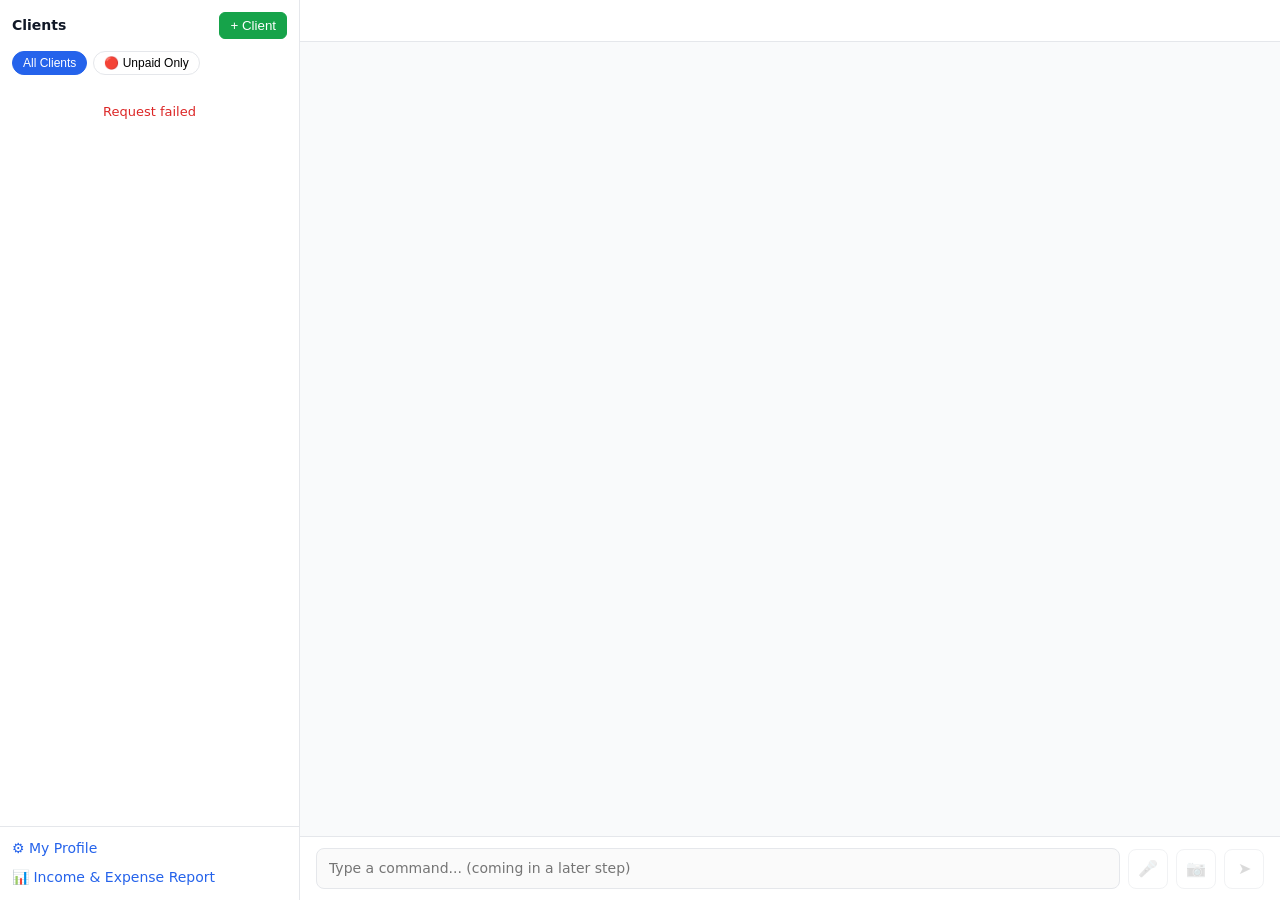
==== static/index.html @ a724934a "Steps 0-6: unified workspace, invoice PDF, receipts and photos" ====
<!DOCTYPE html>
<html lang="en">
<head>
  <meta charset="UTF-8">
  <meta name="viewport" content="width=device-width, initial-scale=1.0">
  <title>Field Service CRM</title>
  <link rel="stylesheet" href="/static/styles.css">
</head>
<body>
  <!-- ZONE 1: NAVIGATION TREE -->
  <aside class="sidebar">
    <div class="side-top">
      <strong>Clients</strong>
      <button class="btn green" data-add="client">+ Client</button>
    </div>
    <div class="filter">
      <button class="chip active" data-filter="all">All Clients</button>
      <button class="chip" data-filter="unpaid">🔴 Unpaid Only</button>
    </div>
    <div id="tree" class="tree"></div>
    <div class="side-bottom">
      <button class="link" data-view="profile">⚙️ My Profile</button>
      <button class="link" data-view="report">📊 Income &amp; Expense Report</button>
    </div>
  </aside>

  <!-- ZONE 2: WORKSPACE -->
  <main class="work">
    <div class="topbar"><span id="crumbs"></span><span id="saveState" class="save"></span></div>
    <div id="workspace" class="workspace"></div>
  </main>

  <!-- ZONE 3: UNIFIED INPUT BAR (always here; wired up in a later step) -->
  <footer class="input-bar">
    <input id="uiText" type="text" placeholder="Type a command... (coming in a later step)" disabled>
    <button class="icon" disabled title="Voice">🎤</button>
    <button class="icon" disabled title="Photo">📷</button>
    <button class="icon" disabled title="Send">➤</button>
  </footer>

  <script src="/static/api.js"></script>
  <script src="/static/app.js"></script>
</body>
</html>
---- static/styles.css ----
:root { --blue:#2563eb; --green:#16a34a; --red:#dc2626; --gray:#6b7280; --line:#e5e7eb; --bg:#f9fafb; }
* { box-sizing: border-box; }
body { margin:0; height:100vh; font:14px/1.4 system-ui,-apple-system,sans-serif; color:#111827; background:var(--bg);
  display:grid; grid-template-columns:300px 1fr; grid-template-rows:1fr 64px; grid-template-areas:"side work" "side input"; }

/* ZONE 1: tree */
.sidebar { grid-area:side; display:flex; flex-direction:column; min-height:0; background:#fff; border-right:1px solid var(--line); }
.side-top { display:flex; justify-content:space-between; align-items:center; padding:12px; }
.filter { display:flex; gap:6px; padding:0 12px 8px; }
.tree { flex:1; overflow:auto; padding:4px 8px; }
.side-bottom { display:flex; flex-direction:column; gap:2px; padding:8px 12px; border-top:1px solid var(--line); }
.node { display:flex; align-items:center; gap:6px; padding:4px 8px; border:2px solid transparent; border-radius:6px; cursor:pointer; }
.node:hover { background:#f3f4f6; }
.node.active { background:#dbeafe; }
.node .label { flex:1; overflow:hidden; text-overflow:ellipsis; white-space:nowrap; }
.node.client { font-weight:600; }
.caret { width:14px; color:var(--gray); font-size:11px; }
.children { margin-left:16px; border-left:1px solid var(--line); padding-left:6px; }
.node.visit { font-size:13px; }
.add { display:block; margin:2px 0 6px 8px; padding:2px 6px; border:0; background:none; color:var(--blue); cursor:pointer; font-size:12px; }
.badge { background:#fee2e2; color:var(--red); border-radius:10px; padding:1px 7px; font-size:11px; font-weight:600; white-space:nowrap; }

/* ZONE 2: workspace */
.work { grid-area:work; display:flex; flex-direction:column; min-height:0; }
.topbar { display:flex; justify-content:space-between; align-items:center; padding:10px 20px; border-bottom:1px solid var(--line); background:#fff; color:var(--gray); min-height:42px; }
.workspace { flex:1; overflow:auto; padding:16px 20px; }
.workspace h2 { margin:0 0 8px; font-size:20px; }
.muted { color:var(--gray); margin-bottom:10px; }
.grid { display:grid; grid-template-columns:repeat(auto-fit,minmax(240px,1fr)); gap:10px 20px; margin:12px 0; }
.field label { display:block; font-size:11px; font-weight:600; text-transform:uppercase; color:var(--gray); margin-bottom:2px; }
.empty { padding:40px; text-align:center; color:var(--gray); }
.empty.small { padding:16px; font-size:13px; }
.error { color:var(--red); }
.actions { margin-top:24px; }
.tabs { display:flex; gap:4px; border-bottom:1px solid var(--line); margin:14px 0; }
.tab { padding:8px 14px; border:0; background:none; cursor:pointer; color:var(--gray); border-bottom:2px solid transparent; }
.tab.active { color:var(--blue); border-bottom-color:var(--blue); font-weight:600; }
table { width:100%; border-collapse:collapse; background:#fff; margin-bottom:10px; }
th, td { text-align:left; padding:8px; border-bottom:1px solid var(--line); vertical-align:top; }
th { font-size:11px; text-transform:uppercase; color:var(--gray); }
td.act { white-space:nowrap; }

/* inline editing */
.ed { cursor:text; border-radius:4px; padding:1px 3px; white-space:pre-wrap; }
.ed:hover { background:#eff6ff; outline:1px dashed #93c5fd; }
.ph { color:#9ca3af; font-style:italic; }
.ed { position:relative; }
.field.wide { grid-column:1 / -1; }
.addr-box { position:absolute; top:100%; left:0; z-index:20; min-width:360px; background:#fff; border:1px solid var(--line); border-radius:6px; box-shadow:0 6px 18px rgba(0,0,0,.12); }
.addr-box:empty { display:none; }
.addr-item { padding:8px 10px; cursor:pointer; white-space:normal; }
.addr-item:hover { background:#eff6ff; }
.ed-input { font:inherit; padding:3px 6px; border:1px solid var(--blue); border-radius:4px; min-width:160px; max-width:100%; }
textarea.ed-input { width:100%; }

/* save indicator */
.save.saving { color:#b45309; }
.save.saved { color:var(--green); }
.save.error { color:var(--red); }

/* buttons */
.btn { padding:5px 10px; border:1px solid var(--line); border-radius:6px; background:#fff; cursor:pointer; }
.btn.green { background:var(--green); border-color:var(--green); color:#fff; }
.chip { padding:4px 10px; border:1px solid var(--line); border-radius:14px; background:#fff; cursor:pointer; font-size:12px; }
.chip.active { background:var(--blue); border-color:var(--blue); color:#fff; }
.link { border:0; background:none; color:var(--blue); cursor:pointer; text-align:left; padding:4px 0; font:inherit; }
.del-btn { padding:5px 10px; border:1px solid var(--line); border-radius:6px; background:#fff; color:var(--gray); cursor:pointer; }
.del-btn:hover { color:var(--red); border-color:var(--red); }
.del-btn.armed { background:var(--red); border-color:var(--red); color:#fff; font-weight:600; }

/* ZONE 3: unified input bar */
.input-bar { grid-area:input; display:flex; gap:8px; align-items:center; padding:10px 16px; background:#fff; border-top:1px solid var(--line); }
.input-bar input { flex:1; padding:10px 12px; border:1px solid var(--line); border-radius:8px; font:inherit; }
.icon { width:40px; height:40px; border:1px solid var(--line); border-radius:8px; background:#fff; font-size:16px; }
.icon:disabled { opacity:.5; }

/* visit status + date highlighting (blue is reserved for dates; red/amber stay for unpaid debt) */
.st-canceled td, .node.st-canceled { color:#9ca3af; text-decoration:line-through; }
.node.vbold, tr.vbold td { font-weight:700; }
.node.vsoon { border-color:#38bdf8; }
tr.vsoon { outline:2px solid #38bdf8; outline-offset:-2px; }

/* one-tap status switch */
.seg { display:inline-flex; border:1px solid var(--line); border-radius:6px; overflow:hidden; font-size:12px; background:#fff; }
.seg-btn { padding:4px 8px; border:0; border-right:1px solid var(--line); background:#fff; color:var(--gray); cursor:pointer; font:inherit; text-decoration:none; }
.seg-btn:last-child { border-right:0; }
.seg-btn:hover { background:#f3f4f6; }
.seg-btn.active { background:#1f2937; color:#fff; font-weight:600; }
.seg-btn.active[data-status="Canceled"] { background:#9ca3af; }
.status-row { margin:6px 0 10px; }
.seg-btn.active.inv-unpaid { background:var(--red); }
.seg-btn.active.inv-paid { background:var(--green); }
.workspace h3 { margin:22px 0 8px; font-size:15px; }

@media (max-width:800px) {
  body { grid-template-columns:1fr; grid-template-rows:38vh 1fr 60px; grid-template-areas:"side" "work" "input"; }
}

a.btn { display:inline-block; text-decoration:none; color:inherit; font-size:13px; }
.creator { margin:10px 0; }
.creator select, #addVisitProject { padding:5px 8px; border:1px solid var(--line); border-radius:6px; font:inherit; }

details.card { border:1px solid var(--line); border-radius:8px; background:#fff; margin:10px 0; padding:8px 14px; }
details.card summary { cursor:pointer; color:var(--gray); padding:2px 0; }
details.card[open] summary { margin-bottom:6px; }
.est-block { margin-bottom:18px; }
.est-block h3 { margin-top:6px; }

/* photos + receipts */
.photos { display:flex; flex-wrap:wrap; gap:8px; align-items:center; }
.thumb { position:relative; display:inline-block; }
.thumb img { width:48px; height:48px; object-fit:cover; border-radius:6px; border:1px solid var(--line); cursor:zoom-in; display:block; }
.photo-del { position:absolute; top:-6px; right:-6px; min-width:18px; height:18px; padding:0 4px; border:0; border-radius:9px; background:#6b7280; color:#fff; font-size:10px; line-height:18px; cursor:pointer; white-space:nowrap; z-index:2; }
.photo-del.armed { background:var(--red); font-weight:600; }
.lightbox { position:fixed; inset:0; z-index:100; display:flex; align-items:center; justify-content:center; background:rgba(0,0,0,.85); cursor:zoom-out; }
.lightbox img { max-width:95vw; max-height:95vh; border-radius:6px; }
.bill-toggle { padding:4px 10px; border:1px solid var(--line); border-radius:14px; background:#fff; color:var(--gray); font-size:12px; cursor:pointer; white-space:nowrap; }
.bill-toggle.on { background:var(--green); border-color:var(--green); color:#fff; font-weight:600; }
.inv-lock { color:var(--gray); font-size:12px; white-space:nowrap; }
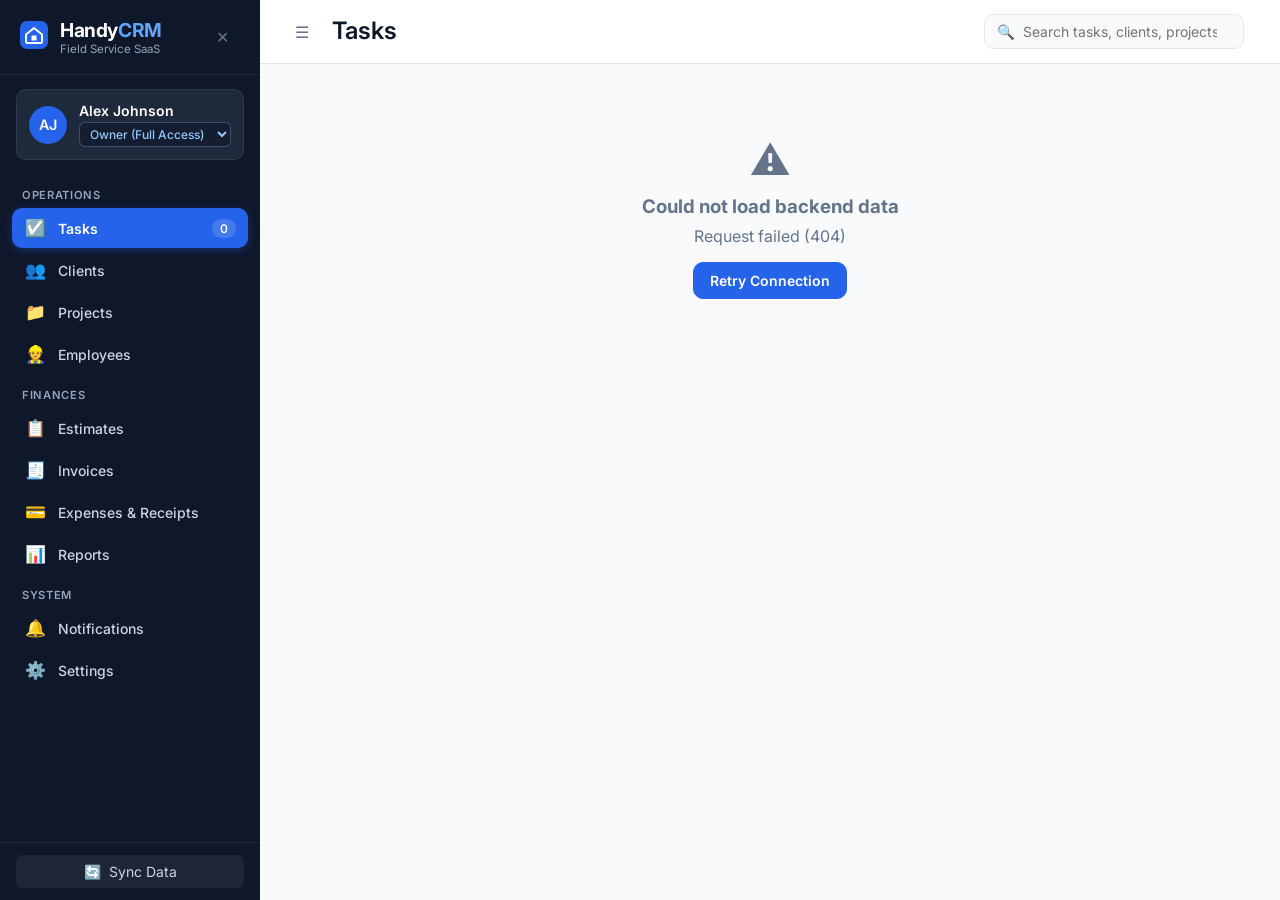
==== commit 3b000967: "Update CRM interface" ====
--- a/static/index.html
+++ b/static/index.html
@@ -2,43 +2,213 @@
 <html lang="en">
 <head>
   <meta charset="UTF-8">
-  <meta name="viewport" content="width=device-width, initial-scale=1.0">
-  <title>Field Service CRM</title>
+  <meta name="viewport" content="width=device-width, initial-scale=1.0, maximum-scale=1.0, user-scalable=no">
+  <title>HandyCRM — Field Service Management</title>
+  <!-- Inter Font (Matches Design System) -->
+  <link rel="preconnect" href="https://fonts.googleapis.com">
+  <link rel="preconnect" href="https://fonts.gstatic.com" crossorigin>
+  <link href="https://fonts.googleapis.com/css2?family=Inter:wght@400;500;600;700&display=swap" rel="stylesheet">
   <link rel="stylesheet" href="/static/styles.css">
 </head>
 <body>
-  <!-- ZONE 1: NAVIGATION TREE -->
-  <aside class="sidebar">
-    <div class="side-top">
-      <strong>Clients</strong>
-      <button class="btn green" data-add="client">+ Client</button>
+  <div class="app-shell">
+    <!-- MOBILE BACKDROP OVERLAY -->
+    <div id="drawerBackdrop" class="drawer-backdrop" hidden></div>
+
+    <!-- SIDEBAR NAVIGATION (Desktop Fixed / Mobile Slide-Out Drawer) -->
+    <aside id="sidebar" class="sidebar" aria-label="Main Navigation">
+      <!-- Brand Header -->
+      <div class="sidebar-brand">
+        <div class="brand-logo" aria-hidden="true">
+          <svg width="28" height="28" viewBox="0 0 28 28" fill="none" xmlns="http://www.w3.org/2000/svg">
+            <rect width="28" height="28" rx="7" fill="#2563EB"/>
+            <path d="M6 13.5L14 7L22 13.5V21C22 21.5523 21.5523 22 21 22H7C6.44772 22 6 21.5523 6 21V13.5Z" stroke="white" stroke-width="2" stroke-linejoin="round"/>
+            <rect x="11.5" y="14.5" width="5" height="5" rx="0.5" fill="white"/>
+          </svg>
+        </div>
+        <div class="brand-text">
+          <span class="brand-title">Handy<span class="brand-accent">CRM</span></span>
+          <span class="brand-subtitle">Field Service SaaS</span>
+        </div>
+        <button id="closeDrawerBtn" class="icon-btn mobile-only" aria-label="Close Menu">✕</button>
+      </div>
+
+      <!-- Active User & Role Switcher Card -->
+      <div class="user-card">
+        <div class="user-avatar" id="userAvatar">AJ</div>
+        <div class="user-info">
+          <div class="user-name" id="activeUserName">Alex Johnson</div>
+          <div class="role-selector-wrap">
+            <label for="roleSwitcher" class="sr-only">Active Role</label>
+            <select id="roleSwitcher" class="role-select" title="Switch active role to verify permissions">
+              <option value="Owner">Owner (Full Access)</option>
+              <option value="Manager">Manager (Operations)</option>
+              <option value="Employee">Employee (Field Tech)</option>
+            </select>
+          </div>
+        </div>
+      </div>
+
+      <!-- Employee Switcher (Visible when Employee role is active so you can test as specific techs) -->
+      <div id="employeePersonaBar" class="persona-bar" hidden>
+        <label for="activeEmployeeSelect">Viewing as Tech:</label>
+        <select id="activeEmployeeSelect" class="persona-select"></select>
+      </div>
+
+      <!-- Primary Navigation Menu -->
+      <nav class="sidebar-nav">
+        <div class="nav-section-label">Operations</div>
+        <button class="nav-item active" data-nav="tasks">
+          <span class="nav-icon">☑️</span>
+          <span class="nav-label">Tasks</span>
+          <span id="navTasksCount" class="nav-pill">0</span>
+        </button>
+        <button class="nav-item" data-nav="clients">
+          <span class="nav-icon">👥</span>
+          <span class="nav-label">Clients</span>
+        </button>
+        <button class="nav-item" data-nav="projects">
+          <span class="nav-icon">📁</span>
+          <span class="nav-label">Projects</span>
+        </button>
+        <button class="nav-item" data-nav="employees" data-role-hide="Employee">
+          <span class="nav-icon">👷</span>
+          <span class="nav-label">Employees</span>
+        </button>
+
+        <div class="nav-section-label" data-role-hide="Employee">Finances</div>
+        <button class="nav-item" data-nav="estimates" data-role-hide="Employee">
+          <span class="nav-icon">📋</span>
+          <span class="nav-label">Estimates</span>
+        </button>
+        <button class="nav-item" data-nav="invoices" data-role-hide="Employee">
+          <span class="nav-icon">🧾</span>
+          <span class="nav-label">Invoices</span>
+          <span id="navUnpaidBadge" class="nav-pill pill-danger" hidden>0</span>
+        </button>
+        <button class="nav-item" data-nav="expenses">
+          <span class="nav-icon">💳</span>
+          <span class="nav-label">Expenses &amp; Receipts</span>
+        </button>
+        <button class="nav-item" data-nav="reports" data-role-hide="Employee">
+          <span class="nav-icon">📊</span>
+          <span class="nav-label">Reports</span>
+        </button>
+
+        <div class="nav-section-label">System</div>
+        <button class="nav-item" data-nav="notifications">
+          <span class="nav-icon">🔔</span>
+          <span class="nav-label">Notifications</span>
+          <span id="navNotifBadge" class="nav-pill pill-danger" hidden>0</span>
+        </button>
+        <button class="nav-item" data-nav="settings">
+          <span class="nav-icon">⚙️</span>
+          <span class="nav-label">Settings</span>
+        </button>
+      </nav>
+
+      <!-- Sidebar Footer -->
+      <div class="sidebar-footer">
+        <button id="refreshDataBtn" class="sidebar-footer-btn" title="Sync latest data from backend">
+          <span>🔄</span> Sync Data
+        </button>
+      </div>
+    </aside>
+
+    <!-- MAIN CONTENT COLUMN -->
+    <div class="main-column">
+      <!-- Top Header Bar (Desktop & Mobile) -->
+      <header class="topbar">
+        <div class="topbar-left">
+          <button id="openDrawerBtn" class="icon-btn mobile-only" aria-label="Open Navigation Menu">
+            ☰
+          </button>
+          <button id="topbarBackBtn" class="back-btn" hidden>
+            ← Back
+          </button>
+          <div class="topbar-titles">
+            <h1 id="pageTitle" class="page-title">Tasks</h1>
+            <nav id="breadcrumbs" class="breadcrumbs" aria-label="Breadcrumb"></nav>
+          </div>
+        </div>
+
+        <div class="topbar-right">
+          <!-- Global Search Input -->
+          <div id="globalSearchWrap" class="search-box">
+            <span class="search-icon" aria-hidden="true">🔍</span>
+            <input
+              id="globalSearchInput"
+              type="search"
+              placeholder="Search tasks, clients, projects..."
+              autocomplete="off"
+            >
+          </div>
+
+          <!-- Save / Sync Status Indicator (used by api.js setSave) -->
+          <span id="saveState" class="save" role="status" aria-live="polite"></span>
+
+          <!-- Context Primary Action Button -->
+          <div id="topbarActions" class="topbar-actions"></div>
+        </div>
+      </header>
+
+      <!-- Role / Approval Info Banner (Dynamic) -->
+      <div id="roleNoticeBanner" class="role-banner" hidden></div>
+
+      <!-- Dynamic View Container -->
+      <main id="workspace" class="workspace" tabindex="-1">
+        <div class="loading-state">
+          <div class="spinner"></div>
+          <p>Loading HandyCRM workspace...</p>
+        </div>
+      </main>
+
+      <!-- Mobile Floating Action Button (FAB) -->
+      <button id="mobileFab" class="mobile-fab mobile-only" aria-label="Create New">+</button>
+
+      <!-- Mobile Bottom Navigation Bar -->
+      <nav class="mobile-bottom-nav mobile-only" aria-label="Mobile Quick Navigation">
+        <button class="mob-nav-item active" data-nav="tasks">
+          <span class="mob-icon">☑️</span>
+          <span class="mob-label">Tasks</span>
+        </button>
+        <button class="mob-nav-item" data-nav="clients">
+          <span class="mob-icon">👥</span>
+          <span class="mob-label">Clients</span>
+        </button>
+        <button class="mob-nav-item" data-nav="projects">
+          <span class="mob-icon">📁</span>
+          <span class="mob-label">Projects</span>
+        </button>
+        <button class="mob-nav-item" data-nav="expenses">
+          <span class="mob-icon">💳</span>
+          <span class="mob-label">Expenses</span>
+        </button>
+        <button id="mobMoreBtn" class="mob-nav-item">
+          <span class="mob-icon">⋯</span>
+          <span class="mob-label">More</span>
+        </button>
+      </nav>
     </div>
-    <div class="filter">
-      <button class="chip active" data-filter="all">All Clients</button>
-      <button class="chip" data-filter="unpaid">🔴 Unpaid Only</button>
+  </div>
+
+  <!-- REUSABLE MODAL DIALOG -->
+  <div id="modalOverlay" class="modal-overlay" hidden>
+    <div class="modal-card" role="dialog" aria-modal="true" aria-labelledby="modalTitle">
+      <div class="modal-header">
+        <h2 id="modalTitle" class="modal-title">Modal Title</h2>
+        <button id="modalCloseBtn" class="icon-btn" aria-label="Close Dialog">✕</button>
+      </div>
+      <div id="modalBody" class="modal-body"></div>
+      <div id="modalFooter" class="modal-footer"></div>
     </div>
-    <div id="tree" class="tree"></div>
-    <div class="side-bottom">
-      <button class="link" data-view="profile">⚙️ My Profile</button>
-      <button class="link" data-view="report">📊 Income &amp; Expense Report</button>
-    </div>
-  </aside>
-
-  <!-- ZONE 2: WORKSPACE -->
-  <main class="work">
-    <div class="topbar"><span id="crumbs"></span><span id="saveState" class="save"></span></div>
-    <div id="workspace" class="workspace"></div>
-  </main>
-
-  <!-- ZONE 3: UNIFIED INPUT BAR (always here; wired up in a later step) -->
-  <footer class="input-bar">
-    <input id="uiText" type="text" placeholder="Type a command... (coming in a later step)" disabled>
-    <button class="icon" disabled title="Voice">🎤</button>
-    <button class="icon" disabled title="Photo">📷</button>
-    <button class="icon" disabled title="Send">➤</button>
-  </footer>
-
+  </div>
+
+  <!-- HIDDEN PHOTO FILE INPUT (Used for Before / During / After & Receipt uploads) -->
+  <input id="photoFileInput" type="file" accept="image/*" multiple hidden>
+
+  <!-- SCRIPTS -->
   <script src="/static/api.js"></script>
   <script src="/static/app.js"></script>
 </body>
-</html>
+</html>
--- a/static/styles.css
+++ b/static/styles.css
@@ -1,119 +1,1740 @@
-:root { --blue:#2563eb; --green:#16a34a; --red:#dc2626; --gray:#6b7280; --line:#e5e7eb; --bg:#f9fafb; }
-* { box-sizing: border-box; }
-body { margin:0; height:100vh; font:14px/1.4 system-ui,-apple-system,sans-serif; color:#111827; background:var(--bg);
-  display:grid; grid-template-columns:300px 1fr; grid-template-rows:1fr 64px; grid-template-areas:"side work" "side input"; }
-
-/* ZONE 1: tree */
-.sidebar { grid-area:side; display:flex; flex-direction:column; min-height:0; background:#fff; border-right:1px solid var(--line); }
-.side-top { display:flex; justify-content:space-between; align-items:center; padding:12px; }
-.filter { display:flex; gap:6px; padding:0 12px 8px; }
-.tree { flex:1; overflow:auto; padding:4px 8px; }
-.side-bottom { display:flex; flex-direction:column; gap:2px; padding:8px 12px; border-top:1px solid var(--line); }
-.node { display:flex; align-items:center; gap:6px; padding:4px 8px; border:2px solid transparent; border-radius:6px; cursor:pointer; }
-.node:hover { background:#f3f4f6; }
-.node.active { background:#dbeafe; }
-.node .label { flex:1; overflow:hidden; text-overflow:ellipsis; white-space:nowrap; }
-.node.client { font-weight:600; }
-.caret { width:14px; color:var(--gray); font-size:11px; }
-.children { margin-left:16px; border-left:1px solid var(--line); padding-left:6px; }
-.node.visit { font-size:13px; }
-.add { display:block; margin:2px 0 6px 8px; padding:2px 6px; border:0; background:none; color:var(--blue); cursor:pointer; font-size:12px; }
-.badge { background:#fee2e2; color:var(--red); border-radius:10px; padding:1px 7px; font-size:11px; font-weight:600; white-space:nowrap; }
-
-/* ZONE 2: workspace */
-.work { grid-area:work; display:flex; flex-direction:column; min-height:0; }
-.topbar { display:flex; justify-content:space-between; align-items:center; padding:10px 20px; border-bottom:1px solid var(--line); background:#fff; color:var(--gray); min-height:42px; }
-.workspace { flex:1; overflow:auto; padding:16px 20px; }
-.workspace h2 { margin:0 0 8px; font-size:20px; }
-.muted { color:var(--gray); margin-bottom:10px; }
-.grid { display:grid; grid-template-columns:repeat(auto-fit,minmax(240px,1fr)); gap:10px 20px; margin:12px 0; }
-.field label { display:block; font-size:11px; font-weight:600; text-transform:uppercase; color:var(--gray); margin-bottom:2px; }
-.empty { padding:40px; text-align:center; color:var(--gray); }
-.empty.small { padding:16px; font-size:13px; }
-.error { color:var(--red); }
-.actions { margin-top:24px; }
-.tabs { display:flex; gap:4px; border-bottom:1px solid var(--line); margin:14px 0; }
-.tab { padding:8px 14px; border:0; background:none; cursor:pointer; color:var(--gray); border-bottom:2px solid transparent; }
-.tab.active { color:var(--blue); border-bottom-color:var(--blue); font-weight:600; }
-table { width:100%; border-collapse:collapse; background:#fff; margin-bottom:10px; }
-th, td { text-align:left; padding:8px; border-bottom:1px solid var(--line); vertical-align:top; }
-th { font-size:11px; text-transform:uppercase; color:var(--gray); }
-td.act { white-space:nowrap; }
-
-/* inline editing */
-.ed { cursor:text; border-radius:4px; padding:1px 3px; white-space:pre-wrap; }
-.ed:hover { background:#eff6ff; outline:1px dashed #93c5fd; }
-.ph { color:#9ca3af; font-style:italic; }
-.ed { position:relative; }
-.field.wide { grid-column:1 / -1; }
-.addr-box { position:absolute; top:100%; left:0; z-index:20; min-width:360px; background:#fff; border:1px solid var(--line); border-radius:6px; box-shadow:0 6px 18px rgba(0,0,0,.12); }
-.addr-box:empty { display:none; }
-.addr-item { padding:8px 10px; cursor:pointer; white-space:normal; }
-.addr-item:hover { background:#eff6ff; }
-.ed-input { font:inherit; padding:3px 6px; border:1px solid var(--blue); border-radius:4px; min-width:160px; max-width:100%; }
-textarea.ed-input { width:100%; }
-
-/* save indicator */
-.save.saving { color:#b45309; }
-.save.saved { color:var(--green); }
-.save.error { color:var(--red); }
-
-/* buttons */
-.btn { padding:5px 10px; border:1px solid var(--line); border-radius:6px; background:#fff; cursor:pointer; }
-.btn.green { background:var(--green); border-color:var(--green); color:#fff; }
-.chip { padding:4px 10px; border:1px solid var(--line); border-radius:14px; background:#fff; cursor:pointer; font-size:12px; }
-.chip.active { background:var(--blue); border-color:var(--blue); color:#fff; }
-.link { border:0; background:none; color:var(--blue); cursor:pointer; text-align:left; padding:4px 0; font:inherit; }
-.del-btn { padding:5px 10px; border:1px solid var(--line); border-radius:6px; background:#fff; color:var(--gray); cursor:pointer; }
-.del-btn:hover { color:var(--red); border-color:var(--red); }
-.del-btn.armed { background:var(--red); border-color:var(--red); color:#fff; font-weight:600; }
-
-/* ZONE 3: unified input bar */
-.input-bar { grid-area:input; display:flex; gap:8px; align-items:center; padding:10px 16px; background:#fff; border-top:1px solid var(--line); }
-.input-bar input { flex:1; padding:10px 12px; border:1px solid var(--line); border-radius:8px; font:inherit; }
-.icon { width:40px; height:40px; border:1px solid var(--line); border-radius:8px; background:#fff; font-size:16px; }
-.icon:disabled { opacity:.5; }
-
-/* visit status + date highlighting (blue is reserved for dates; red/amber stay for unpaid debt) */
-.st-canceled td, .node.st-canceled { color:#9ca3af; text-decoration:line-through; }
-.node.vbold, tr.vbold td { font-weight:700; }
-.node.vsoon { border-color:#38bdf8; }
-tr.vsoon { outline:2px solid #38bdf8; outline-offset:-2px; }
-
-/* one-tap status switch */
-.seg { display:inline-flex; border:1px solid var(--line); border-radius:6px; overflow:hidden; font-size:12px; background:#fff; }
-.seg-btn { padding:4px 8px; border:0; border-right:1px solid var(--line); background:#fff; color:var(--gray); cursor:pointer; font:inherit; text-decoration:none; }
-.seg-btn:last-child { border-right:0; }
-.seg-btn:hover { background:#f3f4f6; }
-.seg-btn.active { background:#1f2937; color:#fff; font-weight:600; }
-.seg-btn.active[data-status="Canceled"] { background:#9ca3af; }
-.status-row { margin:6px 0 10px; }
-.seg-btn.active.inv-unpaid { background:var(--red); }
-.seg-btn.active.inv-paid { background:var(--green); }
-.workspace h3 { margin:22px 0 8px; font-size:15px; }
-
-@media (max-width:800px) {
-  body { grid-template-columns:1fr; grid-template-rows:38vh 1fr 60px; grid-template-areas:"side" "work" "input"; }
-}
-
-a.btn { display:inline-block; text-decoration:none; color:inherit; font-size:13px; }
-.creator { margin:10px 0; }
-.creator select, #addVisitProject { padding:5px 8px; border:1px solid var(--line); border-radius:6px; font:inherit; }
-
-details.card { border:1px solid var(--line); border-radius:8px; background:#fff; margin:10px 0; padding:8px 14px; }
-details.card summary { cursor:pointer; color:var(--gray); padding:2px 0; }
-details.card[open] summary { margin-bottom:6px; }
-.est-block { margin-bottom:18px; }
-.est-block h3 { margin-top:6px; }
-
-/* photos + receipts */
-.photos { display:flex; flex-wrap:wrap; gap:8px; align-items:center; }
-.thumb { position:relative; display:inline-block; }
-.thumb img { width:48px; height:48px; object-fit:cover; border-radius:6px; border:1px solid var(--line); cursor:zoom-in; display:block; }
-.photo-del { position:absolute; top:-6px; right:-6px; min-width:18px; height:18px; padding:0 4px; border:0; border-radius:9px; background:#6b7280; color:#fff; font-size:10px; line-height:18px; cursor:pointer; white-space:nowrap; z-index:2; }
-.photo-del.armed { background:var(--red); font-weight:600; }
-.lightbox { position:fixed; inset:0; z-index:100; display:flex; align-items:center; justify-content:center; background:rgba(0,0,0,.85); cursor:zoom-out; }
-.lightbox img { max-width:95vw; max-height:95vh; border-radius:6px; }
-.bill-toggle { padding:4px 10px; border:1px solid var(--line); border-radius:14px; background:#fff; color:var(--gray); font-size:12px; cursor:pointer; white-space:nowrap; }
-.bill-toggle.on { background:var(--green); border-color:var(--green); color:#fff; font-weight:600; }
-.inv-lock { color:var(--gray); font-size:12px; white-space:nowrap; }
+/* ==========================================================================
+   HandyCRM — Complete SaaS Design System & Responsive Stylesheet
+   ========================================================================== */
+
+:root {
+  /* Brand & Semantic Color Palette */
+  --primary: #2563EB;
+  --primary-hover: #1D4ED8;
+  --primary-light: #EFF6FF;
+  --primary-border: #BFDBFE;
+
+  --success: #22C55E;
+  --success-bg: #DCFCE7;
+  --success-text: #15803D;
+
+  --warning: #F59E0B;
+  --warning-bg: #FEF3C7;
+  --warning-text: #B45309;
+
+  --error: #EF4444;
+  --error-bg: #FEE2E2;
+  --error-text: #B91C1C;
+
+  --dark: #0F172A;
+  --dark-elevated: #1E293B;
+  --secondary: #64748B;
+  --muted: #94A3B8;
+
+  --surface: #F8FAFC;
+  --card-bg: #FFFFFF;
+  --border: #E2E8F0;
+  --border-strong: #CBD5E1;
+
+  /* Typography */
+  --font-sans: 'Inter', -apple-system, BlinkMacSystemFont, "Segoe UI", Roboto, sans-serif;
+  --h1-size: 1.5rem;        /* 24px */
+  --h2-size: 1.25rem;       /* 20px */
+  --body-size: 1rem;        /* 16px */
+  --caption-size: 0.875rem; /* 14px */
+  --xs-size: 0.75rem;       /* 12px */
+
+  /* Layout & Elevation */
+  --sidebar-width: 260px;
+  --topbar-height: 64px;
+  --mob-topbar-height: 56px;
+  --mob-nav-height: 64px;
+  --radius-sm: 6px;
+  --radius-md: 10px;
+  --radius-lg: 14px;
+  --radius-pill: 9999px;
+  --shadow-sm: 0 1px 2px rgba(15, 23, 42, 0.05);
+  --shadow-md: 0 4px 12px rgba(15, 23, 42, 0.08);
+  --shadow-lg: 0 12px 28px rgba(15, 23, 42, 0.15);
+}
+
+/* ---------- Reset & Base ---------- */
+*, *::before, *::after {
+  box-sizing: border-box;
+  margin: 0;
+  padding: 0;
+}
+
+html, body {
+  height: 100%;
+  width: 100%;
+  font-family: var(--font-sans);
+  font-size: 16px;
+  color: var(--dark);
+  background-color: var(--surface);
+  -webkit-font-smoothing: antialiased;
+  overflow-x: hidden;
+}
+
+button, input, select, textarea {
+  font-family: inherit;
+  font-size: inherit;
+  color: inherit;
+}
+
+button {
+  cursor: pointer;
+  border: none;
+  background: none;
+}
+
+a {
+  color: var(--primary);
+  text-decoration: none;
+}
+
+.sr-only {
+  position: absolute;
+  width: 1px;
+  height: 1px;
+  overflow: hidden;
+  clip: rect(0, 0, 0, 0);
+}
+
+[hidden] {
+  display: none !important;
+}
+
+/* Hide mobile-exclusive elements by default on desktop */
+.mobile-only,
+.mobile-card-list,
+.mobile-fab,
+.mobile-bottom-nav,
+.drawer-backdrop {
+  display: none;
+}
+
+/* ---------- App Shell Layout ---------- */
+.app-shell {
+  display: flex;
+  min-height: 100vh;
+  width: 100%;
+}
+
+/* ---------- Sidebar (Desktop Fixed / Mobile Drawer) ---------- */
+.sidebar {
+  width: var(--sidebar-width);
+  background: var(--dark);
+  color: #FFFFFF;
+  display: flex;
+  flex-direction: column;
+  flex-shrink: 0;
+  position: fixed;
+  top: 0;
+  bottom: 0;
+  left: 0;
+  z-index: 100;
+  transition: transform 0.25s cubic-bezier(0.4, 0, 0.2, 1);
+}
+
+.sidebar-brand {
+  display: flex;
+  align-items: center;
+  gap: 12px;
+  padding: 18px 20px;
+  border-bottom: 1px solid rgba(255, 255, 255, 0.08);
+}
+
+.brand-text {
+  display: flex;
+  flex-direction: column;
+  flex: 1;
+  min-width: 0;
+}
+
+.brand-title {
+  font-size: 1.2rem;
+  font-weight: 700;
+  letter-spacing: -0.02em;
+  color: #FFFFFF;
+}
+
+.brand-accent {
+  color: #60A5FA;
+}
+
+.brand-subtitle {
+  font-size: 0.72rem;
+  color: var(--muted);
+}
+
+/* User & Role Card */
+.user-card {
+  display: flex;
+  align-items: center;
+  gap: 12px;
+  margin: 14px 16px 8px;
+  padding: 12px;
+  background: var(--dark-elevated);
+  border-radius: var(--radius-md);
+  border: 1px solid rgba(255, 255, 255, 0.08);
+}
+
+.user-avatar {
+  width: 38px;
+  height: 38px;
+  border-radius: 50%;
+  background: var(--primary);
+  color: #FFFFFF;
+  font-weight: 600;
+  font-size: 0.9rem;
+  display: flex;
+  align-items: center;
+  justify-content: center;
+  flex-shrink: 0;
+}
+
+.user-info {
+  flex: 1;
+  min-width: 0;
+}
+
+.user-name {
+  font-size: var(--caption-size);
+  font-weight: 600;
+  color: #FFFFFF;
+  white-space: nowrap;
+  overflow: hidden;
+  text-overflow: ellipsis;
+}
+
+.role-select {
+  margin-top: 3px;
+  width: 100%;
+  background: rgba(15, 23, 42, 0.6);
+  color: #93C5FD;
+  border: 1px solid rgba(147, 197, 253, 0.3);
+  border-radius: var(--radius-sm);
+  padding: 3px 6px;
+  font-size: var(--xs-size);
+  font-weight: 500;
+  cursor: pointer;
+}
+
+.persona-bar {
+  margin: 0 16px 8px;
+  padding: 8px 12px;
+  background: rgba(37, 99, 235, 0.18);
+  border: 1px solid rgba(96, 165, 250, 0.35);
+  border-radius: var(--radius-sm);
+  font-size: var(--xs-size);
+  color: #BFDBFE;
+  display: flex;
+  flex-direction: column;
+  gap: 4px;
+}
+
+.persona-select {
+  background: var(--dark);
+  color: #FFFFFF;
+  border: 1px solid rgba(255, 255, 255, 0.2);
+  border-radius: 4px;
+  padding: 4px 6px;
+  font-size: var(--xs-size);
+}
+
+/* Sidebar Nav Links */
+.sidebar-nav {
+  flex: 1;
+  overflow-y: auto;
+  padding: 8px 12px 16px;
+  display: flex;
+  flex-direction: column;
+  gap: 2px;
+}
+
+.nav-section-label {
+  font-size: 0.7rem;
+  text-transform: uppercase;
+  letter-spacing: 0.06em;
+  color: var(--muted);
+  font-weight: 600;
+  padding: 12px 10px 4px;
+}
+
+.nav-item {
+  display: flex;
+  align-items: center;
+  gap: 12px;
+  width: 100%;
+  padding: 10px 12px;
+  border-radius: var(--radius-md);
+  color: #CBD5E1;
+  font-size: var(--caption-size);
+  font-weight: 500;
+  text-align: left;
+  transition: background 0.15s, color 0.15s;
+}
+
+.nav-item:hover {
+  background: rgba(255, 255, 255, 0.06);
+  color: #FFFFFF;
+}
+
+.nav-item.active {
+  background: var(--primary);
+  color: #FFFFFF;
+  font-weight: 600;
+  box-shadow: 0 2px 8px rgba(37, 99, 235, 0.35);
+}
+
+.nav-icon {
+  font-size: 1.05rem;
+  width: 22px;
+  text-align: center;
+  flex-shrink: 0;
+}
+
+.nav-label {
+  flex: 1;
+  white-space: nowrap;
+  overflow: hidden;
+  text-overflow: ellipsis;
+}
+
+.nav-pill {
+  background: rgba(255, 255, 255, 0.15);
+  color: #FFFFFF;
+  font-size: var(--xs-size);
+  font-weight: 600;
+  padding: 2px 8px;
+  border-radius: var(--radius-pill);
+}
+
+.nav-pill.pill-danger {
+  background: var(--error);
+  color: #FFFFFF;
+}
+
+.sidebar-footer {
+  padding: 12px 16px;
+  border-top: 1px solid rgba(255, 255, 255, 0.08);
+}
+
+.sidebar-footer-btn {
+  width: 100%;
+  padding: 8px 12px;
+  border-radius: var(--radius-sm);
+  background: rgba(255, 255, 255, 0.06);
+  color: #CBD5E1;
+  font-size: var(--caption-size);
+  display: flex;
+  align-items: center;
+  justify-content: center;
+  gap: 8px;
+}
+
+.sidebar-footer-btn:hover {
+  background: rgba(255, 255, 255, 0.12);
+  color: #FFFFFF;
+}
+
+/* ---------- Main Column & Topbar (Desktop Default) ---------- */
+.main-column {
+  flex: 1;
+  margin-left: var(--sidebar-width);
+  width: calc(100% - var(--sidebar-width));
+  display: flex;
+  flex-direction: column;
+  min-width: 0;
+  min-height: 100vh;
+}
+
+.topbar {
+  height: var(--topbar-height);
+  background: var(--card-bg);
+  border-bottom: 1px solid var(--border);
+  padding: 0 24px;
+  display: flex;
+  align-items: center;
+  justify-content: space-between;
+  gap: 16px;
+  position: sticky;
+  top: 0;
+  z-index: 50;
+}
+
+.topbar-left {
+  display: flex;
+  align-items: center;
+  gap: 12px;
+  min-width: 0;
+  flex: 1;
+}
+
+.topbar-titles {
+  display: flex;
+  flex-direction: column;
+  min-width: 0;
+}
+
+.page-title {
+  font-size: var(--h1-size);
+  font-weight: 600;
+  color: var(--dark);
+  line-height: 1.2;
+  white-space: nowrap;
+  overflow: hidden;
+  text-overflow: ellipsis;
+}
+
+.breadcrumbs {
+  font-size: var(--xs-size);
+  color: var(--secondary);
+  display: flex;
+  align-items: center;
+  gap: 6px;
+  flex-wrap: wrap;
+}
+
+.crumb-link {
+  color: var(--primary);
+  font-weight: 500;
+}
+
+.crumb-link:hover {
+  text-decoration: underline;
+}
+
+.back-btn {
+  padding: 6px 12px;
+  border-radius: var(--radius-sm);
+  background: var(--surface);
+  border: 1px solid var(--border);
+  color: var(--dark);
+  font-size: var(--caption-size);
+  font-weight: 500;
+  white-space: nowrap;
+  flex-shrink: 0;
+}
+
+.back-btn:hover {
+  background: var(--border);
+}
+
+.topbar-right {
+  display: flex;
+  align-items: center;
+  gap: 12px;
+  flex-shrink: 0;
+}
+
+.topbar-actions {
+  display: flex;
+  align-items: center;
+  gap: 8px;
+}
+
+.search-box {
+  position: relative;
+  display: flex;
+  align-items: center;
+  background: var(--surface);
+  border: 1px solid var(--border);
+  border-radius: var(--radius-md);
+  padding: 0 12px;
+  width: 260px;
+  transition: border-color 0.15s, box-shadow 0.15s;
+}
+
+.search-box:focus-within {
+  border-color: var(--primary);
+  box-shadow: 0 0 0 3px rgba(37, 99, 235, 0.12);
+  background: #FFFFFF;
+}
+
+.search-icon {
+  font-size: 0.9rem;
+  color: var(--secondary);
+  margin-right: 8px;
+}
+
+.search-box input {
+  border: none;
+  background: transparent;
+  padding: 8px 0;
+  width: 100%;
+  font-size: var(--caption-size);
+  outline: none;
+}
+
+/* Save State Indicator */
+.save {
+  font-size: var(--xs-size);
+  font-weight: 600;
+  padding: 4px 10px;
+  border-radius: var(--radius-pill);
+  white-space: nowrap;
+}
+
+.save:empty {
+  display: none;
+}
+
+.save.saving {
+  background: var(--warning-bg);
+  color: var(--warning-text);
+}
+
+.save.saved {
+  background: var(--success-bg);
+  color: var(--success-text);
+}
+
+.save.error {
+  background: var(--error-bg);
+  color: var(--error-text);
+}
+
+/* Role Notice Banner */
+.role-banner {
+  background: var(--primary-light);
+  border-bottom: 1px solid var(--primary-border);
+  color: #1E40AF;
+  padding: 8px 24px;
+  font-size: var(--caption-size);
+  display: flex;
+  align-items: center;
+  justify-content: space-between;
+  gap: 12px;
+  flex-wrap: wrap;
+}
+
+/* ---------- Workspace Container ---------- */
+.workspace {
+  flex: 1;
+  padding: 24px;
+  max-width: 1440px;
+  width: 100%;
+  margin: 0 auto;
+}
+
+/* ---------- Buttons ---------- */
+.btn {
+  display: inline-flex;
+  align-items: center;
+  justify-content: center;
+  gap: 8px;
+  padding: 9px 16px;
+  border-radius: var(--radius-md);
+  font-size: var(--caption-size);
+  font-weight: 600;
+  border: 1px solid var(--border);
+  background: var(--card-bg);
+  color: var(--dark);
+  transition: all 0.15s ease;
+  white-space: nowrap;
+  flex-shrink: 0;
+}
+
+.btn:hover {
+  background: var(--surface);
+  border-color: var(--border-strong);
+}
+
+.btn-primary {
+  background: var(--primary);
+  color: #FFFFFF;
+  border-color: var(--primary);
+}
+
+.btn-primary:hover {
+  background: var(--primary-hover);
+  border-color: var(--primary-hover);
+}
+
+.btn-success {
+  background: var(--success);
+  color: #FFFFFF;
+  border-color: var(--success);
+}
+
+.btn-success:hover {
+  background: #16A34A;
+}
+
+.btn-warning {
+  background: var(--warning);
+  color: #FFFFFF;
+  border-color: var(--warning);
+}
+
+.btn-danger {
+  background: var(--error-bg);
+  color: var(--error-text);
+  border-color: #FECACA;
+}
+
+.btn-danger:hover,
+.btn-danger.armed {
+  background: var(--error);
+  color: #FFFFFF;
+  border-color: var(--error);
+}
+
+.btn-sm {
+  padding: 5px 10px;
+  font-size: var(--xs-size);
+  border-radius: var(--radius-sm);
+}
+
+.icon-btn {
+  width: 36px;
+  height: 36px;
+  border-radius: var(--radius-sm);
+  display: inline-flex;
+  align-items: center;
+  justify-content: center;
+  color: var(--secondary);
+  flex-shrink: 0;
+}
+
+.icon-btn:hover {
+  background: rgba(100, 116, 139, 0.12);
+}
+
+/* ---------- Status, Priority & Approval Badges ---------- */
+.badge {
+  display: inline-flex;
+  align-items: center;
+  gap: 6px;
+  padding: 4px 10px;
+  border-radius: var(--radius-pill);
+  font-size: var(--xs-size);
+  font-weight: 600;
+  line-height: 1.2;
+  white-space: nowrap;
+}
+
+.badge-dot {
+  width: 7px;
+  height: 7px;
+  border-radius: 50%;
+  background: currentColor;
+}
+
+/* Statuses */
+.st-scheduled {
+  background: #F1F5F9;
+  color: #334155;
+}
+
+.st-in-progress {
+  background: #DBEAFE;
+  color: #1D4ED8;
+}
+
+.st-pending {
+  background: var(--warning-bg);
+  color: var(--warning-text);
+}
+
+.st-completed {
+  background: var(--success-bg);
+  color: var(--success-text);
+}
+
+.st-canceled,
+.st-cancelled {
+  background: #F1F5F9;
+  color: #64748B;
+}
+
+/* Priorities */
+.prio-high {
+  background: var(--error-bg);
+  color: var(--error-text);
+}
+
+.prio-medium {
+  background: var(--warning-bg);
+  color: var(--warning-text);
+}
+
+.prio-low {
+  background: var(--success-bg);
+  color: var(--success-text);
+}
+
+/* Overdue & Approval Pills */
+.badge-overdue {
+  background: var(--error-bg);
+  color: var(--error-text);
+  border: 1px solid #FCA5A5;
+}
+
+.badge-approval-pending {
+  background: var(--warning-bg);
+  color: var(--warning-text);
+  border: 1px solid #FCD34D;
+}
+
+.badge-approval-rejected {
+  background: var(--error-bg);
+  color: var(--error-text);
+  border: 1px solid #FCA5A5;
+}
+
+.badge-approval-approved {
+  background: var(--success-bg);
+  color: var(--success-text);
+}
+
+/* ---------- Filter & Quick-Chip Toolbar ---------- */
+.toolbar-card {
+  background: var(--card-bg);
+  border: 1px solid var(--border);
+  border-radius: var(--radius-lg);
+  padding: 14px 18px;
+  margin-bottom: 18px;
+  box-shadow: var(--shadow-sm);
+  display: flex;
+  flex-direction: column;
+  gap: 12px;
+}
+
+.chip-row {
+  display: flex;
+  align-items: center;
+  flex-wrap: wrap;
+  gap: 8px;
+}
+
+.filter-chip {
+  padding: 6px 14px;
+  border-radius: var(--radius-pill);
+  font-size: var(--caption-size);
+  font-weight: 500;
+  background: var(--surface);
+  color: var(--secondary);
+  border: 1px solid var(--border);
+  white-space: nowrap;
+  transition: all 0.15s;
+}
+
+.filter-chip:hover {
+  border-color: var(--primary);
+  color: var(--primary);
+}
+
+.filter-chip.active {
+  background: var(--primary);
+  color: #FFFFFF;
+  border-color: var(--primary);
+  font-weight: 600;
+}
+
+.filter-controls {
+  display: flex;
+  flex-wrap: wrap;
+  align-items: center;
+  gap: 10px;
+}
+
+.filter-select {
+  padding: 7px 12px;
+  border-radius: var(--radius-md);
+  border: 1px solid var(--border);
+  background: var(--surface);
+  font-size: var(--caption-size);
+  color: var(--dark);
+  min-width: 140px;
+}
+
+/* ---------- KPI Summary Cards ---------- */
+.kpi-grid {
+  display: grid;
+  grid-template-columns: repeat(auto-fit, minmax(170px, 1fr));
+  gap: 14px;
+  margin-bottom: 20px;
+}
+
+.kpi-card {
+  background: var(--card-bg);
+  border: 1px solid var(--border);
+  border-radius: var(--radius-lg);
+  padding: 16px;
+  box-shadow: var(--shadow-sm);
+}
+
+.kpi-label {
+  font-size: var(--xs-size);
+  font-weight: 600;
+  text-transform: uppercase;
+  letter-spacing: 0.04em;
+  color: var(--secondary);
+}
+
+.kpi-value {
+  font-size: 1.5rem;
+  font-weight: 700;
+  color: var(--dark);
+  margin-top: 6px;
+}
+
+.kpi-sub {
+  font-size: var(--xs-size);
+  color: var(--secondary);
+  margin-top: 4px;
+}
+
+/* ---------- Desktop Tables & Mobile Cards ---------- */
+.data-card {
+  background: var(--card-bg);
+  border: 1px solid var(--border);
+  border-radius: var(--radius-lg);
+  box-shadow: var(--shadow-sm);
+  overflow: hidden;
+}
+
+.table-responsive {
+  width: 100%;
+  overflow-x: auto;
+}
+
+.crm-table {
+  width: 100%;
+  border-collapse: collapse;
+  text-align: left;
+}
+
+.crm-table th {
+  background: var(--surface);
+  color: var(--secondary);
+  font-size: var(--xs-size);
+  font-weight: 600;
+  text-transform: uppercase;
+  letter-spacing: 0.04em;
+  padding: 12px 16px;
+  border-bottom: 1px solid var(--border);
+  white-space: nowrap;
+}
+
+.crm-table td {
+  padding: 14px 16px;
+  border-bottom: 1px solid var(--border);
+  font-size: var(--caption-size);
+  vertical-align: middle;
+}
+
+.crm-table tbody tr {
+  transition: background 0.12s;
+}
+
+.crm-table tbody tr:hover {
+  background: #F8FAFC;
+}
+
+.crm-table tbody tr.row-clickable {
+  cursor: pointer;
+}
+
+.crm-table tbody tr.row-overdue {
+  border-left: 4px solid var(--error);
+  background: #FFFBFB;
+}
+
+.crm-table tbody tr.row-soon {
+  border-left: 4px solid var(--primary);
+}
+
+/* Mobile Task / Entity Card List */
+.mob-task-card {
+  background: var(--card-bg);
+  border: 1px solid var(--border);
+  border-radius: var(--radius-lg);
+  padding: 14px;
+  box-shadow: var(--shadow-sm);
+  display: flex;
+  gap: 12px;
+  align-items: flex-start;
+  cursor: pointer;
+  transition: transform 0.12s, box-shadow 0.12s;
+}
+
+.mob-task-card:active {
+  transform: scale(0.99);
+}
+
+.mob-task-card.row-overdue {
+  border-left: 4px solid var(--error);
+}
+
+.mob-task-thumb {
+  width: 56px;
+  height: 56px;
+  border-radius: var(--radius-md);
+  background: var(--primary-light);
+  color: var(--primary);
+  display: flex;
+  align-items: center;
+  justify-content: center;
+  font-size: 1.35rem;
+  flex-shrink: 0;
+  overflow: hidden;
+}
+
+.mob-task-thumb img {
+  width: 100%;
+  height: 100%;
+  object-fit: cover;
+}
+
+.mob-task-body {
+  flex: 1;
+  min-width: 0;
+}
+
+.mob-task-header {
+  display: flex;
+  align-items: flex-start;
+  justify-content: space-between;
+  gap: 8px;
+}
+
+.mob-task-title {
+  font-size: var(--body-size);
+  font-weight: 600;
+  color: var(--dark);
+  line-height: 1.3;
+  word-break: break-word;
+}
+
+.mob-task-sub {
+  font-size: var(--caption-size);
+  color: var(--secondary);
+  margin-top: 2px;
+}
+
+.mob-task-addr {
+  font-size: var(--xs-size);
+  color: var(--secondary);
+  margin-top: 4px;
+  display: flex;
+  align-items: center;
+  gap: 4px;
+}
+
+.mob-task-footer {
+  display: flex;
+  align-items: center;
+  justify-content: space-between;
+  flex-wrap: wrap;
+  gap: 8px;
+  margin-top: 10px;
+}
+
+/* ---------- Detail View Layouts (Task, Project, Client) ---------- */
+.detail-grid {
+  display: grid;
+  grid-template-columns: minmax(0, 1.85fr) minmax(300px, 1fr);
+  gap: 20px;
+  align-items: start;
+}
+
+.section-card {
+  background: var(--card-bg);
+  border: 1px solid var(--border);
+  border-radius: var(--radius-lg);
+  padding: 20px;
+  margin-bottom: 20px;
+  box-shadow: var(--shadow-sm);
+}
+
+.section-header {
+  display: flex;
+  align-items: center;
+  justify-content: space-between;
+  flex-wrap: wrap;
+  gap: 12px;
+  margin-bottom: 16px;
+  padding-bottom: 12px;
+  border-bottom: 1px solid var(--border);
+}
+
+.section-title {
+  font-size: var(--h2-size);
+  font-weight: 600;
+  color: var(--dark);
+}
+
+/* Tabs */
+.tabs-bar {
+  display: flex;
+  gap: 4px;
+  border-bottom: 1px solid var(--border);
+  margin-bottom: 20px;
+  overflow-x: auto;
+}
+
+.tab-btn {
+  padding: 10px 18px;
+  font-size: var(--caption-size);
+  font-weight: 600;
+  color: var(--secondary);
+  border-bottom: 2px solid transparent;
+  white-space: nowrap;
+  transition: color 0.15s, border-color 0.15s;
+}
+
+.tab-btn:hover {
+  color: var(--dark);
+}
+
+.tab-btn.active {
+  color: var(--primary);
+  border-bottom-color: var(--primary);
+}
+
+/* ---------- Forms, Inline Creation & Inline Editing ---------- */
+.form-grid {
+  display: grid;
+  grid-template-columns: repeat(auto-fit, minmax(220px, 1fr));
+  gap: 16px;
+}
+
+.form-field {
+  display: flex;
+  flex-direction: column;
+  gap: 6px;
+  position: relative;
+  min-width: 0;
+}
+
+.form-field.wide {
+  grid-column: 1 / -1;
+}
+
+.form-field label {
+  font-size: var(--xs-size);
+  font-weight: 600;
+  color: var(--secondary);
+  text-transform: uppercase;
+  letter-spacing: 0.03em;
+}
+
+.form-input,
+.form-select,
+.form-textarea {
+  width: 100%;
+  min-width: 0;
+  max-width: 100%;
+  padding: 9px 12px;
+  border: 1px solid var(--border);
+  border-radius: var(--radius-md);
+  background: var(--surface);
+  font-size: var(--body-size);
+  color: var(--dark);
+  transition: border-color 0.15s, background 0.15s;
+}
+
+.form-input:focus,
+.form-select:focus,
+.form-textarea:focus {
+  outline: none;
+  border-color: var(--primary);
+  background: #FFFFFF;
+  box-shadow: 0 0 0 3px rgba(37, 99, 235, 0.1);
+}
+
+.inline-create-box {
+  background: var(--primary-light);
+  border: 1px dashed var(--primary-border);
+  border-radius: var(--radius-md);
+  padding: 14px;
+  margin-top: 8px;
+  display: flex;
+  flex-direction: column;
+  gap: 12px;
+}
+
+.inline-create-title {
+  font-size: var(--xs-size);
+  font-weight: 700;
+  text-transform: uppercase;
+  letter-spacing: 0.04em;
+  color: var(--primary);
+  display: flex;
+  align-items: center;
+  justify-content: space-between;
+}
+
+/* Estimate & Invoice Document Cards */
+.est-doc-card {
+  background: var(--card-bg);
+  border: 1px solid var(--border);
+  border-radius: var(--radius-lg);
+  padding: 20px;
+  margin-bottom: 16px;
+  box-shadow: var(--shadow-sm);
+}
+
+.est-doc-body {
+  display: grid;
+  grid-template-columns: 2fr 1fr;
+  gap: 20px;
+  margin-top: 14px;
+  padding-top: 14px;
+  border-top: 1px solid var(--border);
+}
+
+.est-payment-box {
+  background: var(--surface);
+  border: 1px solid var(--border);
+  border-radius: var(--radius-md);
+  padding: 12px 14px;
+  font-size: var(--caption-size);
+}
+
+/* Inline Editor (1-click auto-save UX) */
+.ed {
+  display: inline-block;
+  min-width: 60px;
+  padding: 4px 8px;
+  margin: -4px -8px;
+  border-radius: var(--radius-sm);
+  border: 1px dashed transparent;
+  cursor: pointer;
+  transition: background 0.12s, border-color 0.12s;
+  word-break: break-word;
+}
+
+.ed:hover {
+  background: var(--primary-light);
+  border-color: var(--primary-border);
+}
+
+.ed .ph {
+  color: var(--muted);
+  font-style: italic;
+}
+
+.ed-input {
+  width: 100%;
+  min-width: 140px;
+  padding: 6px 10px;
+  border: 1px solid var(--primary);
+  border-radius: var(--radius-sm);
+  background: #FFFFFF;
+  outline: none;
+}
+
+/* Address Autocomplete Box */
+.addr-box {
+  position: absolute;
+  top: 100%;
+  left: 0;
+  right: 0;
+  z-index: 120;
+  background: #FFFFFF;
+  border: 1px solid var(--border-strong);
+  border-radius: var(--radius-md);
+  box-shadow: var(--shadow-lg);
+  margin-top: 4px;
+  max-height: 220px;
+  overflow-y: auto;
+}
+
+.addr-box:empty {
+  display: none;
+}
+
+.addr-item {
+  padding: 10px 14px;
+  font-size: var(--caption-size);
+  border-bottom: 1px solid var(--border);
+  cursor: pointer;
+}
+
+.addr-item:hover {
+  background: var(--primary-light);
+  color: var(--primary);
+}
+
+/* ---------- Time Tracking Widget ---------- */
+.timer-box {
+  background: var(--surface);
+  border: 1px solid var(--border);
+  border-radius: var(--radius-lg);
+  padding: 16px;
+  display: flex;
+  flex-direction: column;
+  gap: 14px;
+}
+
+.timer-display-row {
+  display: flex;
+  align-items: center;
+  justify-content: space-between;
+  gap: 12px;
+  flex-wrap: wrap;
+}
+
+.timer-clock {
+  font-size: 1.75rem;
+  font-weight: 700;
+  font-variant-numeric: tabular-nums;
+  color: var(--dark);
+}
+
+.timer-clock.running {
+  color: var(--primary);
+}
+
+.hours-comparison {
+  display: grid;
+  grid-template-columns: repeat(3, minmax(0, 1fr));
+  gap: 10px;
+  padding-top: 12px;
+  border-top: 1px solid var(--border);
+}
+
+.hours-metric {
+  background: #FFFFFF;
+  padding: 10px 6px;
+  border-radius: var(--radius-md);
+  border: 1px solid var(--border);
+  text-align: center;
+}
+
+.hours-metric span {
+  display: block;
+  font-size: var(--xs-size);
+  color: var(--secondary);
+}
+
+.hours-metric strong {
+  font-size: 1.05rem;
+  color: var(--dark);
+}
+
+/* ---------- Categorized Photos (Before / During / After) ---------- */
+.photo-categories {
+  display: grid;
+  grid-template-columns: repeat(auto-fit, minmax(220px, 1fr));
+  gap: 16px;
+}
+
+.photo-cat-card {
+  background: var(--surface);
+  border: 1px solid var(--border);
+  border-radius: var(--radius-md);
+  padding: 14px;
+}
+
+.photo-cat-header {
+  display: flex;
+  align-items: center;
+  justify-content: space-between;
+  gap: 8px;
+  margin-bottom: 10px;
+  font-size: var(--caption-size);
+  font-weight: 600;
+}
+
+.photo-grid {
+  display: flex;
+  flex-wrap: wrap;
+  gap: 8px;
+}
+
+.thumb {
+  position: relative;
+  width: 72px;
+  height: 72px;
+  border-radius: var(--radius-sm);
+  overflow: hidden;
+  border: 1px solid var(--border);
+  background: #FFFFFF;
+}
+
+.thumb img {
+  width: 100%;
+  height: 100%;
+  object-fit: cover;
+  cursor: zoom-in;
+}
+
+.photo-del {
+  position: absolute;
+  top: 3px;
+  right: 3px;
+  width: 20px;
+  height: 20px;
+  border-radius: 50%;
+  background: rgba(15, 23, 42, 0.75);
+  color: #FFFFFF;
+  font-size: 11px;
+  display: flex;
+  align-items: center;
+  justify-content: center;
+}
+
+.photo-del.armed {
+  background: var(--error);
+  width: auto;
+  padding: 0 6px;
+  border-radius: 10px;
+}
+
+/* Lightbox */
+.lightbox {
+  position: fixed;
+  inset: 0;
+  background: rgba(15, 23, 42, 0.9);
+  z-index: 300;
+  display: flex;
+  align-items: center;
+  justify-content: center;
+  padding: 24px;
+  cursor: zoom-out;
+}
+
+.lightbox img {
+  max-width: 95vw;
+  max-height: 90vh;
+  border-radius: var(--radius-md);
+  box-shadow: var(--shadow-lg);
+}
+
+/* ---------- Approval & Rejection Alert Banners ---------- */
+.alert-box {
+  padding: 14px 16px;
+  border-radius: var(--radius-md);
+  margin-bottom: 16px;
+  display: flex;
+  align-items: flex-start;
+  justify-content: space-between;
+  gap: 14px;
+  flex-wrap: wrap;
+}
+
+.alert-warning {
+  background: var(--warning-bg);
+  border: 1px solid #FCD34D;
+  color: var(--warning-text);
+}
+
+.alert-danger {
+  background: var(--error-bg);
+  border: 1px solid #FCA5A5;
+  color: var(--error-text);
+}
+
+.alert-info {
+  background: var(--primary-light);
+  border: 1px solid var(--primary-border);
+  color: #1E40AF;
+}
+
+/* ---------- Modal Dialog ---------- */
+.modal-overlay {
+  position: fixed;
+  inset: 0;
+  background: rgba(15, 23, 42, 0.6);
+  backdrop-filter: blur(2px);
+  z-index: 200;
+  display: flex;
+  align-items: center;
+  justify-content: center;
+  padding: 16px;
+}
+
+.modal-card {
+  background: var(--card-bg);
+  border-radius: var(--radius-lg);
+  width: 100%;
+  max-width: 560px;
+  max-height: 90vh;
+  display: flex;
+  flex-direction: column;
+  box-shadow: var(--shadow-lg);
+  overflow: hidden;
+}
+
+.modal-header {
+  padding: 16px 20px;
+  border-bottom: 1px solid var(--border);
+  display: flex;
+  align-items: center;
+  justify-content: space-between;
+  gap: 12px;
+}
+
+.modal-title {
+  font-size: var(--h2-size);
+  font-weight: 600;
+}
+
+.modal-body {
+  padding: 20px;
+  overflow-y: auto;
+  display: flex;
+  flex-direction: column;
+  gap: 14px;
+}
+
+.modal-footer {
+  padding: 14px 20px;
+  border-top: 1px solid var(--border);
+  background: var(--surface);
+  display: flex;
+  justify-content: flex-end;
+  flex-wrap: wrap;
+  gap: 10px;
+}
+
+/* ---------- Empty & Loading States ---------- */
+.empty-state,
+.loading-state {
+  text-align: center;
+  padding: 48px 20px;
+  color: var(--secondary);
+}
+
+.empty-icon {
+  font-size: 2.5rem;
+  margin-bottom: 10px;
+}
+
+.spinner {
+  width: 32px;
+  height: 32px;
+  border: 3px solid var(--border);
+  border-top-color: var(--primary);
+  border-radius: 50%;
+  animation: spin 0.8s linear infinite;
+  margin: 0 auto 12px;
+}
+
+@keyframes spin {
+  to {
+    transform: rotate(360deg);
+  }
+}
+
+/* ==========================================================================
+   Tablet Breakpoint (<= 1024px)
+   ========================================================================== */
+@media (max-width: 1024px) {
+  .detail-grid {
+    grid-template-columns: 1fr;
+  }
+
+  .search-box {
+    width: 200px;
+  }
+}
+
+/* ==========================================================================
+   Mobile View Breakpoint (<= 768px)
+   ========================================================================== */
+@media (max-width: 768px) {
+  .mobile-only {
+    display: inline-flex;
+  }
+
+  /* 1. Off-Canvas Sidebar Drawer */
+  .sidebar {
+    transform: translateX(-100%);
+  }
+
+  .sidebar.open {
+    transform: translateX(0);
+  }
+
+  .drawer-backdrop {
+    display: block;
+    position: fixed;
+    inset: 0;
+    background: rgba(15, 23, 42, 0.55);
+    z-index: 90;
+  }
+
+  /* 2. Full-Width Mobile Main Column */
+  .main-column {
+    margin-left: 0;
+    width: 100%;
+    max-width: 100vw;
+    overflow-x: hidden;
+    padding-top: var(--mob-topbar-height);
+    padding-bottom: calc(var(--mob-nav-height) + 24px);
+  }
+
+  /* 3. Fixed Single-Row Mobile Topbar */
+  .topbar {
+    position: fixed;
+    top: 0;
+    left: 0;
+    right: 0;
+    height: var(--mob-topbar-height);
+    background: var(--dark);
+    color: #FFFFFF;
+    border-bottom: 1px solid rgba(255, 255, 255, 0.1);
+    padding: 0 12px;
+    gap: 8px;
+    z-index: 85;
+  }
+
+  .topbar-left {
+    flex: 1;
+    min-width: 0;
+    gap: 8px;
+  }
+
+  .topbar .page-title {
+    color: #FFFFFF;
+    font-size: 1rem;
+    max-width: 100%;
+    white-space: nowrap;
+    overflow: hidden;
+    text-overflow: ellipsis;
+  }
+
+  .topbar .breadcrumbs {
+    display: none;
+  }
+
+  .topbar .back-btn {
+    padding: 5px 10px;
+    font-size: 0.78rem;
+    background: rgba(255, 255, 255, 0.14);
+    color: #FFFFFF;
+    border: 1px solid rgba(255, 255, 255, 0.2);
+  }
+
+  .topbar .icon-btn {
+    color: #FFFFFF;
+    width: 34px;
+    height: 34px;
+  }
+
+  #globalSearchWrap {
+    display: none;
+  }
+
+  .topbar-right {
+    gap: 6px;
+  }
+
+  .topbar-actions {
+    gap: 6px;
+  }
+
+  .topbar-actions .btn {
+    padding: 5px 10px;
+    font-size: 0.76rem;
+    border-radius: 6px;
+  }
+
+  .role-banner {
+    padding: 8px 12px;
+    font-size: 0.78rem;
+  }
+
+  /* 4. Mobile Workspace & Cards */
+  .workspace {
+    padding: 12px;
+    width: 100%;
+    max-width: 100vw;
+    overflow-x: hidden;
+  }
+
+  .detail-grid {
+    display: flex;
+    flex-direction: column;
+    gap: 12px;
+  }
+
+  .section-card,
+  .toolbar-card,
+  .est-doc-card {
+    padding: 14px;
+    margin-bottom: 12px;
+    max-width: 100%;
+  }
+
+  .data-card {
+    margin-bottom: 12px;
+    max-width: 100%;
+    overflow-x: auto;
+  }
+
+  .section-header {
+    flex-direction: row;
+    flex-wrap: wrap;
+    align-items: center;
+    justify-content: space-between;
+    gap: 8px;
+    margin-bottom: 12px;
+    padding-bottom: 10px;
+  }
+
+  .section-title {
+    font-size: 1.05rem;
+    line-height: 1.3;
+    word-break: break-word;
+  }
+
+  /* 5. Toolbar Chips & 2-Column Filters */
+  .chip-row {
+    gap: 6px;
+  }
+
+  .filter-chip {
+    padding: 6px 11px;
+    font-size: 0.78rem;
+  }
+
+  .filter-controls {
+    display: grid;
+    grid-template-columns: 1fr 1fr;
+    gap: 8px;
+  }
+
+  .filter-select {
+    min-width: 0;
+    width: 100%;
+    padding: 6px 8px;
+    font-size: 0.8rem;
+  }
+
+  /* 6. KPI Grid (2 columns on mobile) */
+  .kpi-grid {
+    grid-template-columns: repeat(2, minmax(0, 1fr));
+    gap: 10px;
+    margin-bottom: 14px;
+  }
+
+  .kpi-card {
+    padding: 12px;
+  }
+
+  .kpi-value {
+    font-size: 1.25rem;
+  }
+
+  /* 7. Forms, Estimates & Photo Grids */
+  .form-grid,
+  .photo-categories,
+  .est-doc-body {
+    grid-template-columns: 1fr;
+    gap: 12px;
+  }
+
+  /* 8. Swap Desktop Table for Mobile Card List */
+  .desktop-table-view {
+    display: none;
+  }
+
+  .mobile-card-list {
+    display: flex;
+    flex-direction: column;
+    gap: 10px;
+  }
+
+  .mob-task-card {
+    padding: 12px;
+    gap: 10px;
+    max-width: 100%;
+  }
+
+  .mob-task-thumb {
+    width: 46px;
+    height: 46px;
+    font-size: 1.2rem;
+    border-radius: 8px;
+  }
+
+  .mob-task-title {
+    font-size: 0.95rem;
+    display: -webkit-box;
+    -webkit-line-clamp: 2;
+    -webkit-box-orient: vertical;
+    overflow: hidden;
+  }
+
+  .mob-task-footer {
+    margin-top: 8px;
+    padding-top: 8px;
+    border-top: 1px solid var(--surface);
+  }
+
+  /* 9. Mobile Modal Sheet Alignment */
+  .modal-overlay {
+    padding: 10px;
+  }
+
+  .modal-card {
+    max-height: 92vh;
+  }
+
+  .modal-header,
+  .modal-body,
+  .modal-footer {
+    padding: 14px;
+  }
+
+  /* 10. Floating Action Button (FAB) & Bottom Navigation Bar */
+  .mobile-fab {
+    display: inline-flex;
+    position: fixed;
+    right: 16px;
+    bottom: calc(var(--mob-nav-height) + 16px);
+    width: 52px;
+    height: 52px;
+    border-radius: 50%;
+    background: var(--primary);
+    color: #FFFFFF;
+    font-size: 1.65rem;
+    font-weight: 500;
+    box-shadow: 0 6px 20px rgba(37, 99, 235, 0.45);
+    z-index: 70;
+    align-items: center;
+    justify-content: center;
+  }
+
+  .mobile-bottom-nav {
+    display: flex;
+    position: fixed;
+    bottom: 0;
+    left: 0;
+    right: 0;
+    height: var(--mob-nav-height);
+    background: #FFFFFF;
+    border-top: 1px solid var(--border);
+    align-items: center;
+    justify-content: space-around;
+    z-index: 80;
+    padding-bottom: env(safe-area-inset-bottom);
+  }
+
+  .mob-nav-item {
+    flex: 1;
+    display: flex;
+    flex-direction: column;
+    align-items: center;
+    justify-content: center;
+    gap: 3px;
+    color: var(--secondary);
+    padding: 6px 0;
+  }
+
+  .mob-nav-item.active {
+    color: var(--primary);
+    font-weight: 600;
+  }
+
+  .mob-icon {
+    font-size: 1.15rem;
+  }
+
+  .mob-label {
+    font-size: 0.7rem;
+  }
+}
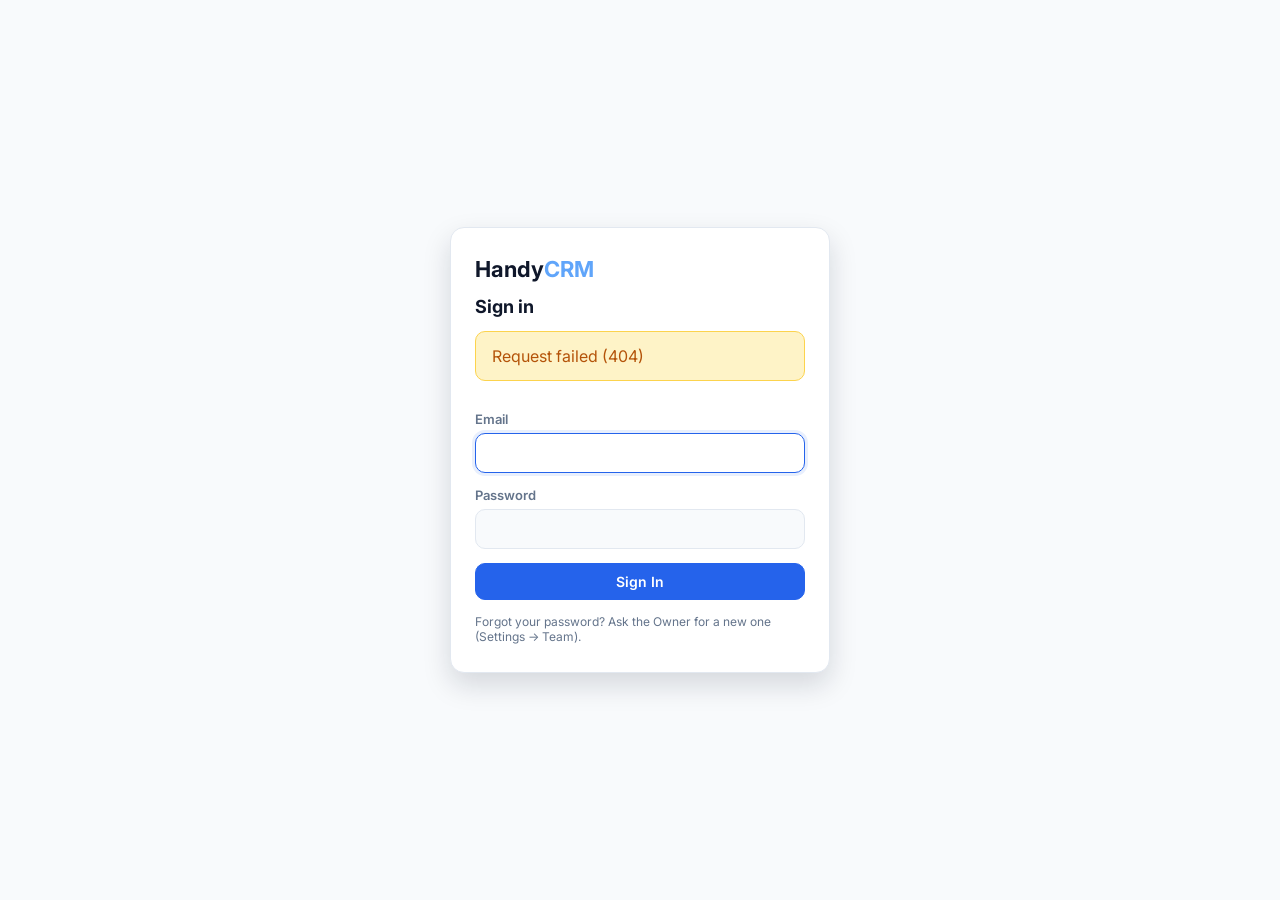
==== commit c172f1a9: "Add logins & roles, one "+ New" button, line-item invoices, reports - Logins: Supabase email/passwor" ====
--- a/static/index.html
+++ b/static/index.html
@@ -4,20 +4,26 @@
   <meta charset="UTF-8">
   <meta name="viewport" content="width=device-width, initial-scale=1.0, maximum-scale=1.0, user-scalable=no">
   <title>HandyCRM — Field Service Management</title>
-  <!-- Inter Font (Matches Design System) -->
   <link rel="preconnect" href="https://fonts.googleapis.com">
   <link rel="preconnect" href="https://fonts.gstatic.com" crossorigin>
   <link href="https://fonts.googleapis.com/css2?family=Inter:wght@400;500;600;700&display=swap" rel="stylesheet">
   <link rel="stylesheet" href="/static/styles.css">
 </head>
 <body>
-  <div class="app-shell">
-    <!-- MOBILE BACKDROP OVERLAY -->
+  <!--
+    Page frame only. Everything inside #workspace, #authScreen and the pop-up is drawn by app.js.
+    Layout:  sidebar (menu) | top bar (title, bell, + New) / workspace / phone bottom bar
+  -->
+
+  <!-- SIGN-IN / FIRST-TIME SETUP (shown instead of the app when nobody is signed in) -->
+  <div id="authScreen" class="auth-screen" hidden></div>
+
+  <div id="appShell" class="app-shell" hidden>
+    <!-- Dark overlay behind the phone menu -->
     <div id="drawerBackdrop" class="drawer-backdrop" hidden></div>
 
-    <!-- SIDEBAR NAVIGATION (Desktop Fixed / Mobile Slide-Out Drawer) -->
+    <!-- SIDEBAR (desktop: always visible / phone: slides in) -->
     <aside id="sidebar" class="sidebar" aria-label="Main Navigation">
-      <!-- Brand Header -->
       <div class="sidebar-brand">
         <div class="brand-logo" aria-hidden="true">
           <svg width="28" height="28" viewBox="0 0 28 28" fill="none" xmlns="http://www.w3.org/2000/svg">
@@ -28,104 +34,55 @@
         </div>
         <div class="brand-text">
           <span class="brand-title">Handy<span class="brand-accent">CRM</span></span>
-          <span class="brand-subtitle">Field Service SaaS</span>
+          <span class="brand-subtitle" id="brandCompany">Field Service</span>
         </div>
         <button id="closeDrawerBtn" class="icon-btn mobile-only" aria-label="Close Menu">✕</button>
       </div>
 
-      <!-- Active User & Role Switcher Card -->
+      <!-- Who is signed in -->
       <div class="user-card">
-        <div class="user-avatar" id="userAvatar">AJ</div>
+        <div class="user-avatar" id="userAvatar">?</div>
         <div class="user-info">
-          <div class="user-name" id="activeUserName">Alex Johnson</div>
-          <div class="role-selector-wrap">
-            <label for="roleSwitcher" class="sr-only">Active Role</label>
-            <select id="roleSwitcher" class="role-select" title="Switch active role to verify permissions">
-              <option value="Owner">Owner (Full Access)</option>
-              <option value="Manager">Manager (Operations)</option>
-              <option value="Employee">Employee (Field Tech)</option>
-            </select>
-          </div>
+          <div class="user-name" id="activeUserName">—</div>
+          <div class="user-role" id="activeUserRole"></div>
         </div>
+        <button class="icon-btn" data-action="sign-out" title="Sign out" aria-label="Sign out">⎋</button>
       </div>
 
-      <!-- Employee Switcher (Visible when Employee role is active so you can test as specific techs) -->
-      <div id="employeePersonaBar" class="persona-bar" hidden>
-        <label for="activeEmployeeSelect">Viewing as Tech:</label>
-        <select id="activeEmployeeSelect" class="persona-select"></select>
-      </div>
-
-      <!-- Primary Navigation Menu -->
+      <!-- The whole menu: 5 items (Money shows only Expenses to Employees) -->
       <nav class="sidebar-nav">
-        <div class="nav-section-label">Operations</div>
         <button class="nav-item active" data-nav="tasks">
-          <span class="nav-icon">☑️</span>
-          <span class="nav-label">Tasks</span>
+          <span class="nav-icon">☑️</span><span class="nav-label">Tasks</span>
           <span id="navTasksCount" class="nav-pill">0</span>
         </button>
         <button class="nav-item" data-nav="clients">
-          <span class="nav-icon">👥</span>
-          <span class="nav-label">Clients</span>
+          <span class="nav-icon">👥</span><span class="nav-label">Clients</span>
         </button>
         <button class="nav-item" data-nav="projects">
-          <span class="nav-icon">📁</span>
-          <span class="nav-label">Projects</span>
+          <span class="nav-icon">📁</span><span class="nav-label">Projects</span>
         </button>
-        <button class="nav-item" data-nav="employees" data-role-hide="Employee">
-          <span class="nav-icon">👷</span>
-          <span class="nav-label">Employees</span>
-        </button>
-
-        <div class="nav-section-label" data-role-hide="Employee">Finances</div>
-        <button class="nav-item" data-nav="estimates" data-role-hide="Employee">
-          <span class="nav-icon">📋</span>
-          <span class="nav-label">Estimates</span>
-        </button>
-        <button class="nav-item" data-nav="invoices" data-role-hide="Employee">
-          <span class="nav-icon">🧾</span>
-          <span class="nav-label">Invoices</span>
+        <button class="nav-item" data-nav="money">
+          <span class="nav-icon">💵</span><span class="nav-label" id="navMoneyLabel">Money</span>
           <span id="navUnpaidBadge" class="nav-pill pill-danger" hidden>0</span>
         </button>
-        <button class="nav-item" data-nav="expenses">
-          <span class="nav-icon">💳</span>
-          <span class="nav-label">Expenses &amp; Receipts</span>
-        </button>
-        <button class="nav-item" data-nav="reports" data-role-hide="Employee">
-          <span class="nav-icon">📊</span>
-          <span class="nav-label">Reports</span>
-        </button>
-
-        <div class="nav-section-label">System</div>
-        <button class="nav-item" data-nav="notifications">
-          <span class="nav-icon">🔔</span>
-          <span class="nav-label">Notifications</span>
-          <span id="navNotifBadge" class="nav-pill pill-danger" hidden>0</span>
-        </button>
         <button class="nav-item" data-nav="settings">
-          <span class="nav-icon">⚙️</span>
-          <span class="nav-label">Settings</span>
+          <span class="nav-icon">⚙️</span><span class="nav-label">Settings</span>
         </button>
       </nav>
 
-      <!-- Sidebar Footer -->
       <div class="sidebar-footer">
-        <button id="refreshDataBtn" class="sidebar-footer-btn" title="Sync latest data from backend">
+        <button id="refreshDataBtn" class="sidebar-footer-btn" title="Load the latest data">
           <span>🔄</span> Sync Data
         </button>
       </div>
     </aside>
 
-    <!-- MAIN CONTENT COLUMN -->
+    <!-- MAIN COLUMN -->
     <div class="main-column">
-      <!-- Top Header Bar (Desktop & Mobile) -->
       <header class="topbar">
         <div class="topbar-left">
-          <button id="openDrawerBtn" class="icon-btn mobile-only" aria-label="Open Navigation Menu">
-            ☰
-          </button>
-          <button id="topbarBackBtn" class="back-btn" hidden>
-            ← Back
-          </button>
+          <button id="openDrawerBtn" class="icon-btn mobile-only" aria-label="Open Menu">☰</button>
+          <button id="topbarBackBtn" class="back-btn" hidden>← Back</button>
           <div class="topbar-titles">
             <h1 id="pageTitle" class="page-title">Tasks</h1>
             <nav id="breadcrumbs" class="breadcrumbs" aria-label="Breadcrumb"></nav>
@@ -133,82 +90,58 @@
         </div>
 
         <div class="topbar-right">
-          <!-- Global Search Input -->
           <div id="globalSearchWrap" class="search-box">
             <span class="search-icon" aria-hidden="true">🔍</span>
-            <input
-              id="globalSearchInput"
-              type="search"
-              placeholder="Search tasks, clients, projects..."
-              autocomplete="off"
-            >
+            <input id="globalSearchInput" type="search" placeholder="Search tasks, clients, projects..." autocomplete="off">
           </div>
-
-          <!-- Save / Sync Status Indicator (used by api.js setSave) -->
+          <!-- "Saving..." -> "Saved ✓" (api.js setSave) -->
           <span id="saveState" class="save" role="status" aria-live="polite"></span>
-
-          <!-- Context Primary Action Button -->
+          <!-- Edit / Delete of the record on screen (set by app.js) -->
           <div id="topbarActions" class="topbar-actions"></div>
+          <!-- Notifications & approvals -->
+          <button id="bellBtn" class="icon-btn bell-btn" data-nav="notifications" title="Notifications" aria-label="Notifications">
+            🔔<span id="navNotifBadge" class="bell-badge" hidden>0</span>
+          </button>
+          <!-- THE one create button: Task, Client, Project, Receipt, Photo, Estimate, Invoice... -->
+          <button class="btn btn-primary new-btn desktop-only" data-action="new">+ New</button>
         </div>
       </header>
 
-      <!-- Role / Approval Info Banner (Dynamic) -->
+      <!-- Role / approval info banner -->
       <div id="roleNoticeBanner" class="role-banner" hidden></div>
 
-      <!-- Dynamic View Container -->
+      <!-- Screens are drawn here -->
       <main id="workspace" class="workspace" tabindex="-1">
-        <div class="loading-state">
-          <div class="spinner"></div>
-          <p>Loading HandyCRM workspace...</p>
-        </div>
+        <div class="loading-state"><div class="spinner"></div><p>Loading HandyCRM...</p></div>
       </main>
 
-      <!-- Mobile Floating Action Button (FAB) -->
-      <button id="mobileFab" class="mobile-fab mobile-only" aria-label="Create New">+</button>
+      <!-- Phone: the same "+ New" as a round button -->
+      <button id="mobileFab" class="mobile-fab mobile-only" data-action="new" aria-label="New">+</button>
 
-      <!-- Mobile Bottom Navigation Bar -->
-      <nav class="mobile-bottom-nav mobile-only" aria-label="Mobile Quick Navigation">
-        <button class="mob-nav-item active" data-nav="tasks">
-          <span class="mob-icon">☑️</span>
-          <span class="mob-label">Tasks</span>
-        </button>
-        <button class="mob-nav-item" data-nav="clients">
-          <span class="mob-icon">👥</span>
-          <span class="mob-label">Clients</span>
-        </button>
-        <button class="mob-nav-item" data-nav="projects">
-          <span class="mob-icon">📁</span>
-          <span class="mob-label">Projects</span>
-        </button>
-        <button class="mob-nav-item" data-nav="expenses">
-          <span class="mob-icon">💳</span>
-          <span class="mob-label">Expenses</span>
-        </button>
-        <button id="mobMoreBtn" class="mob-nav-item">
-          <span class="mob-icon">⋯</span>
-          <span class="mob-label">More</span>
-        </button>
+      <!-- Phone bottom bar -->
+      <nav class="mobile-bottom-nav mobile-only" aria-label="Mobile Navigation">
+        <button class="mob-nav-item active" data-nav="tasks"><span class="mob-icon">☑️</span><span class="mob-label">Tasks</span></button>
+        <button class="mob-nav-item" data-nav="clients"><span class="mob-icon">👥</span><span class="mob-label">Clients</span></button>
+        <button class="mob-nav-item" data-nav="projects"><span class="mob-icon">📁</span><span class="mob-label">Projects</span></button>
+        <button class="mob-nav-item" data-nav="money"><span class="mob-icon">💵</span><span class="mob-label">Money</span></button>
+        <button id="mobMoreBtn" class="mob-nav-item"><span class="mob-icon">⋯</span><span class="mob-label">More</span></button>
       </nav>
     </div>
   </div>
 
-  <!-- REUSABLE MODAL DIALOG -->
+  <!-- SHARED POP-UP WINDOW (forms, the "+ New" menu, the invoice editor...) -->
   <div id="modalOverlay" class="modal-overlay" hidden>
     <div class="modal-card" role="dialog" aria-modal="true" aria-labelledby="modalTitle">
       <div class="modal-header">
-        <h2 id="modalTitle" class="modal-title">Modal Title</h2>
-        <button id="modalCloseBtn" class="icon-btn" aria-label="Close Dialog">✕</button>
+        <h2 id="modalTitle" class="modal-title">Title</h2>
+        <button id="modalCloseBtn" class="icon-btn" aria-label="Close">✕</button>
       </div>
       <div id="modalBody" class="modal-body"></div>
       <div id="modalFooter" class="modal-footer"></div>
     </div>
   </div>
 
-  <!-- HIDDEN PHOTO FILE INPUT (Used for Before / During / After & Receipt uploads) -->
-  <input id="photoFileInput" type="file" accept="image/*" multiple hidden>
-
-  <!-- SCRIPTS -->
   <script src="/static/api.js"></script>
   <script src="/static/app.js"></script>
 </body>
-</html>+</html>
--- a/static/styles.css
+++ b/static/styles.css
@@ -834,14 +834,14 @@
   cursor: pointer;
 }
 
-.crm-table tbody tr.row-overdue {
-  border-left: 4px solid var(--error);
-  background: #FFFBFB;
-}
-
-.crm-table tbody tr.row-soon {
-  border-left: 4px solid var(--primary);
-}
+/* Visit date highlighting (spec §5). A <tr> can't draw a border reliably, so the cells do it. */
+.crm-table tbody tr.row-overdue td { background: #FFFBFB; }
+.crm-table tbody tr.row-overdue td:first-child { box-shadow: inset 4px 0 0 var(--error); }
+.crm-table tbody tr.row-upcoming td:first-child > div:first-child { font-weight: 700; }   /* bold until the date */
+.crm-table tbody tr.row-soon td { border-top: 2px solid var(--primary); border-bottom: 2px solid var(--primary); }
+.crm-table tbody tr.row-soon td:first-child { border-left: 2px solid var(--primary); }
+.crm-table tbody tr.row-soon td:last-child { border-right: 2px solid var(--primary); }
+.crm-table tbody tr.row-canceled td { color: var(--muted); text-decoration: line-through; }
 
 /* Mobile Task / Entity Card List */
 .mob-task-card {
@@ -861,9 +861,11 @@
   transform: scale(0.99);
 }
 
-.mob-task-card.row-overdue {
-  border-left: 4px solid var(--error);
-}
+.mob-task-card.row-overdue { border-left: 4px solid var(--error); }
+.mob-task-card.row-upcoming .mob-task-title { font-weight: 800; }
+.mob-task-card.row-soon { border: 2px solid var(--primary); }
+.mob-task-card.row-canceled { opacity: .6; }
+.mob-task-card.row-canceled .mob-task-title { text-decoration: line-through; }
 
 .mob-task-thumb {
   width: 56px;
@@ -1461,7 +1463,7 @@
     margin-left: 0;
     width: 100%;
     max-width: 100vw;
-    overflow-x: hidden;
+    overflow-x: clip;   /* clip (not hidden) so sticky filter bars still work */
     padding-top: var(--mob-topbar-height);
     padding-bottom: calc(var(--mob-nav-height) + 24px);
   }
@@ -1542,7 +1544,7 @@
     padding: 12px;
     width: 100%;
     max-width: 100vw;
-    overflow-x: hidden;
+    overflow-x: clip;
   }
 
   .detail-grid {
@@ -1737,4 +1739,172 @@
   .mob-label {
     font-size: 0.7rem;
   }
-}+}
+/* Income & Expense: period filter row */
+.fin-filter { display:flex; flex-wrap:wrap; gap:8px; align-items:center; margin-bottom:14px; }
+.fin-filter label { display:flex; align-items:center; gap:6px; font-size:12px; color:var(--secondary); }
+.fin-filter .form-input { width:auto; }
+
+/* Unpaid highlighting: [ 🔴 $450 ] next to Client / Project names, amber-red invoice rows */
+.debt-badge { display:inline-flex; align-items:center; gap:3px; padding:1px 8px; border-radius:999px; font-size:11px; font-weight:700;
+  background:var(--error-bg); color:var(--error-text); border:1px solid #FECACA; white-space:nowrap; vertical-align:middle; }
+.crm-table tr.row-unpaid td { background:#FFFBEB; }
+.crm-table tr.row-unpaid td:first-child { box-shadow:inset 4px 0 0 var(--error); }
+
+/* [ Unpaid ] <-> [ Paid ] one-tap pill */
+.pay-toggle { padding:4px 12px; border-radius:999px; font-size:12px; font-weight:700; border:1px solid; cursor:pointer; white-space:nowrap; }
+.pay-toggle.unpaid { background:var(--error-bg); color:var(--error-text); border-color:#FECACA; }
+.pay-toggle.paid { background:var(--success-bg); color:var(--success-text); border-color:#BBF7D0; }
+.pay-toggle small { font-weight:500; opacity:.8; }
+.pay-toggle:disabled { opacity:.6; cursor:wait; }
+
+/* Invoice actions + the compact invoice card inside a Visit */
+.inv-actions { display:flex; gap:6px; flex-wrap:wrap; align-items:center; }
+.inv-note { font-size:11px; color:var(--secondary); }
+.inv-mini { border:1px solid var(--border); border-radius:var(--radius-sm); padding:10px 12px; margin-bottom:8px; }
+.inv-mini.row-unpaid { background:#FFFBEB; border-left:4px solid var(--error); }
+.inv-mini-head { display:flex; justify-content:space-between; align-items:flex-start; gap:8px; }
+.badge-invoiced { background:#EEF2FF; color:#4338CA; }
+
+/* Smaller thumbnails in receipt rows (same component as visit photos) */
+.thumb.thumb-sm { width:56px; height:56px; }
+
+/* ---------- Sign-in / first-time setup ---------- */
+.auth-screen { min-height: 100vh; display: flex; align-items: center; justify-content: center; padding: 24px 16px; background: var(--surface); }
+.auth-card { width: 100%; max-width: 380px; background: var(--card-bg); border: 1px solid var(--border); border-radius: var(--radius-lg);
+  box-shadow: var(--shadow-lg); padding: 28px 24px; display: flex; flex-direction: column; gap: 14px; }
+.auth-card h2 { font-size: 18px; }
+.auth-card label { display: flex; flex-direction: column; gap: 6px; font-size: 13px; font-weight: 600; color: var(--secondary); }
+.auth-brand { font-size: 22px; font-weight: 700; }
+.auth-hint { font-size: 12px; color: var(--secondary); }
+
+/* ---------- Top bar: user role, bell, "+ New" ---------- */
+.user-role { font-size: 12px; color: var(--secondary); }
+.bell-btn { position: relative; font-size: 18px; }
+.bell-badge { position: absolute; top: -2px; right: -4px; min-width: 18px; height: 18px; padding: 0 5px; border-radius: 9px;
+  background: var(--error); color: #FFFFFF; font-size: 11px; font-weight: 700; display: flex; align-items: center; justify-content: center; }
+.new-btn { white-space: nowrap; }
+@media (max-width: 768px) { .desktop-only { display: none !important; } }
+
+/* ---------- The "+ New" menu: big tap targets ---------- */
+.new-menu { display: grid; grid-template-columns: repeat(auto-fill, minmax(110px, 1fr)); gap: 10px; }
+.new-menu-item { display: flex; flex-direction: column; align-items: center; gap: 6px; padding: 16px 8px; border: 1px solid var(--border);
+  border-radius: var(--radius-md); background: var(--card-bg); font-weight: 600; cursor: pointer; }
+.new-menu-item span { font-size: 26px; }
+.new-menu-item:hover { border-color: var(--primary); background: var(--primary-light); }
+
+/* ---------- Estimates / invoices ---------- */
+.badge-estimate { background: #F1F5F9; color: #475569; }
+.badge-invoice { background: var(--primary-light); color: var(--primary); }
+.line-editor input { min-width: 70px; }
+.line-editor td:first-child input { min-width: 200px; }
+.line-amount { white-space: nowrap; font-weight: 600; }
+
+/* ---------- Settings ---------- */
+.switch-row { display: flex; gap: 12px; align-items: flex-start; cursor: pointer; }
+.switch-row input { width: 20px; height: 20px; margin-top: 2px; flex-shrink: 0; }
+.switch-row small { color: var(--secondary); }
+.temp-password { margin: 12px 0; padding: 14px; border: 2px dashed var(--primary); border-radius: var(--radius-md);
+  background: var(--primary-light); font-family: monospace; font-size: 15px; display: flex; flex-direction: column; gap: 6px; }
+
+/* ---------- Money filters, totals, report export, timer badge ---------- */
+.money-toolbar { display: flex; flex-direction: column; gap: 10px; }
+.money-toolbar input[type="search"] { flex: 1; min-width: 180px; }
+.chip-gap { width: 12px; }
+.money-total { margin: 10px 2px 0; font-size: 13px; color: var(--secondary); }
+.fin-export { margin-left: auto; display: flex; align-items: center; gap: 6px; font-size: 12px; color: var(--secondary); }
+.badge-timer { background: var(--success-bg); color: var(--success-text); margin-top: 4px; }
+
+/* ---------- Sortable column titles (click to sort, click again to reverse) ---------- */
+.crm-table th.sortable { cursor: pointer; user-select: none; white-space: nowrap; }
+.crm-table th.sortable:hover { color: var(--primary); }
+.crm-table th.sorted { color: var(--primary); }
+.sort-arrow { margin-left: 4px; font-size: 10px; opacity: .45; }
+.crm-table th.sorted .sort-arrow { opacity: 1; }
+
+/* ---------- Phone cards for Clients, Projects, Money (same look as task cards) ---------- */
+.list-tools { display: flex; flex-wrap: wrap; gap: 8px; align-items: center; margin-bottom: 12px; }
+.mob-card { background: var(--card-bg); border: 1px solid var(--border); border-radius: var(--radius-lg);
+  padding: 12px 14px; box-shadow: var(--shadow-sm); display: flex; flex-direction: column; gap: 8px; }
+.mob-card[data-open-client], .mob-card[data-open-project] { cursor: pointer; }
+.mob-card.row-unpaid { border-left: 4px solid var(--error); background: #FFFBEB; }
+.mob-card-head { display: flex; justify-content: space-between; align-items: flex-start; gap: 10px; }
+.mob-card-title { font-weight: 700; color: var(--dark); display: flex; flex-wrap: wrap; gap: 6px; align-items: center; }
+.mob-card-right { white-space: nowrap; font-size: 15px; }
+.mob-card-sub { font-size: 13px; color: var(--secondary); line-height: 1.5; }
+.mob-card-row { display: flex; flex-wrap: wrap; gap: 6px; align-items: center; }
+
+@media (max-width: 768px) {
+  /* the Sort dropdown takes the full width on phones */
+  .sort-select { display: block !important; width: 100%; }
+  .list-tools .chip-row { width: 100%; }
+  /* tabs (Money, project) scroll sideways instead of squeezing */
+  .tabs-bar { overflow-x: auto; flex-wrap: nowrap; -webkit-overflow-scrolling: touch; }
+  .tabs-bar .tab-btn { white-space: nowrap; flex-shrink: 0; }
+  /* Money / report filters: search on its own row, dates side by side */
+  .fin-filter { display: grid; grid-template-columns: 1fr 1fr; }
+  .fin-filter input[type="search"], .fin-filter .sort-select, .fin-filter .chip-row,
+  .fin-filter .fin-export, .fin-filter [data-money-clear] { grid-column: 1 / -1; }
+  .fin-filter label { flex-direction: column; align-items: stretch; gap: 2px; }
+  .fin-filter .form-input { width: 100%; }
+  .fin-export { margin-left: 0; justify-content: flex-start; }
+  .money-total { text-align: center; }
+  /* bigger tap targets for card buttons */
+  .mob-card .btn-sm { padding: 7px 11px; }
+}
+
+/* ---------- Reports ---------- */
+.report-nav { margin-bottom: 12px; }
+.report-period { padding: 10px 14px; }
+.delta { font-size: 12px; font-weight: 600; color: var(--secondary); }
+.delta.up { color: var(--success-text); }
+.delta.down { color: var(--error-text); }
+.report-two { display: grid; grid-template-columns: 1fr 1fr; gap: 16px; }
+.report-two .section-card { margin-bottom: 16px; }
+.owed-total { font-size: 28px; font-weight: 700; margin-bottom: 10px; }
+.owed-buckets { display: flex; flex-direction: column; gap: 6px; margin-bottom: 12px; }
+.owed-bucket { display: grid; grid-template-columns: 90px 1fr 90px; gap: 8px; align-items: center; font-size: 13px; }
+.owed-bucket strong { text-align: right; }
+.owed-bucket .bar { height: 8px; background: var(--surface); border-radius: 4px; overflow: hidden; }
+.owed-bucket .bar div { height: 100%; background: var(--error); border-radius: 4px; }
+.debtor { display: grid; grid-template-columns: 1fr auto auto; gap: 10px; padding: 8px 0; border-top: 1px solid var(--border);
+  cursor: pointer; font-size: 14px; }
+.debtor:hover { color: var(--primary); }
+.legend { font-size: 12px; color: var(--secondary); display: flex; align-items: center; gap: 6px; }
+.legend i { display: inline-block; width: 10px; height: 10px; border-radius: 2px; }
+.lg-in, .b-in { background: var(--success); }
+.lg-out, .b-out { background: #94A3B8; }
+.trend { display: grid; grid-template-columns: repeat(12, 1fr); gap: 4px; height: 160px; align-items: end; }
+.trend-col { display: flex; flex-direction: column; align-items: center; height: 100%; gap: 4px; }
+.trend-col span { font-size: 10px; color: var(--secondary); }
+.trend-bars { flex: 1; width: 100%; display: flex; align-items: flex-end; justify-content: center; gap: 2px; }
+.trend-bars div { width: 40%; min-height: 1px; border-radius: 3px 3px 0 0; }
+.report-tools { display: flex; flex-direction: column; gap: 8px; }
+.col-picker { display: flex; flex-wrap: wrap; gap: 8px 16px; padding: 10px; background: var(--surface); border-radius: var(--radius-md); }
+.col-picker label { display: flex; align-items: center; gap: 6px; font-size: 13px; cursor: pointer; }
+.report-table tr.rep-group td { background: var(--primary-light); font-weight: 700; }
+.report-table tr.rep-subtotal td { font-weight: 600; border-top: 1px solid #CBD5E1; }
+.report-table tr.rep-total td { font-weight: 700; border-top: 2px solid var(--dark); }
+.rep-total-card { background: var(--surface); font-size: 13px; }
+.cost-input { width: 90px; }
+@media (max-width: 768px) {
+  .report-two { grid-template-columns: 1fr; gap: 0; }
+  .owed-bucket { grid-template-columns: 76px 1fr 80px; }
+  .trend { height: 120px; }
+}
+
+/* ---------- Money: tabs + filters stay visible while the list scrolls ---------- */
+.sticky-head { position: sticky; top: var(--topbar-height); z-index: 40; background: var(--surface);
+  margin: -8px -4px 0; padding: 8px 4px 2px; }
+.sticky-head .tabs-bar { margin-bottom: 10px; }
+.sticky-head .toolbar-card { margin-bottom: 10px; box-shadow: 0 6px 14px rgba(15, 23, 42, 0.08); }
+.money-more { display: contents; }   /* desktop: dates / filters / sort sit in the same row */
+@media (max-width: 768px) {
+  .sticky-head { top: var(--mob-topbar-height); margin: -12px -12px 0; padding: 8px 12px 2px; }
+  .sticky-head .toolbar-card { padding: 10px 12px; gap: 8px; }
+  .sticky-head .tabs-bar { margin-bottom: 8px; }
+  .period-chips { flex-wrap: nowrap; overflow-x: auto; }   /* one row, swipe for more */
+  .period-chips .filter-chip { flex-shrink: 0; }
+  .money-more { display: none; }
+  .money-more.open { display: contents; }
+}
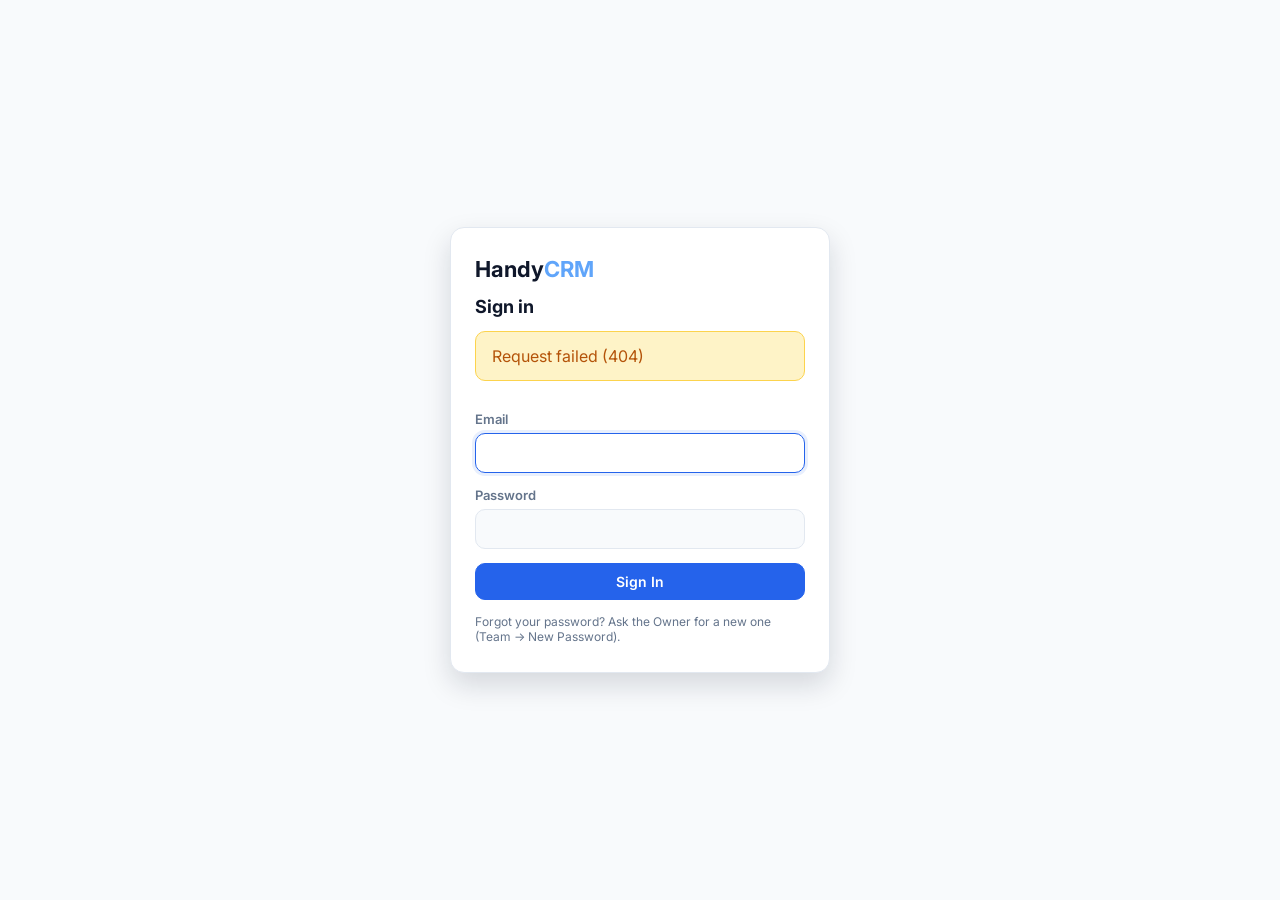
==== commit c37d88f3: "Simplify screens: project picker, plain-word statuses, Team menu - Projects menu removed; a project " ====
--- a/static/index.html
+++ b/static/index.html
@@ -49,7 +49,8 @@
         <button class="icon-btn" data-action="sign-out" title="Sign out" aria-label="Sign out">⎋</button>
       </div>
 
-      <!-- The whole menu: 5 items (Money shows only Expenses to Employees) -->
+      <!-- The whole menu: Tasks, Clients, Money (Employees: only their expenses), Team (Owner / Manager), Settings.
+           Projects open from a client's card. -->
       <nav class="sidebar-nav">
         <button class="nav-item active" data-nav="tasks">
           <span class="nav-icon">☑️</span><span class="nav-label">Tasks</span>
@@ -58,12 +59,12 @@
         <button class="nav-item" data-nav="clients">
           <span class="nav-icon">👥</span><span class="nav-label">Clients</span>
         </button>
-        <button class="nav-item" data-nav="projects">
-          <span class="nav-icon">📁</span><span class="nav-label">Projects</span>
-        </button>
         <button class="nav-item" data-nav="money">
           <span class="nav-icon">💵</span><span class="nav-label" id="navMoneyLabel">Money</span>
           <span id="navUnpaidBadge" class="nav-pill pill-danger" hidden>0</span>
+        </button>
+        <button class="nav-item" data-nav="team" id="navTeam">
+          <span class="nav-icon">👷</span><span class="nav-label">Team</span>
         </button>
         <button class="nav-item" data-nav="settings">
           <span class="nav-icon">⚙️</span><span class="nav-label">Settings</span>
@@ -85,15 +86,11 @@
           <button id="topbarBackBtn" class="back-btn" hidden>← Back</button>
           <div class="topbar-titles">
             <h1 id="pageTitle" class="page-title">Tasks</h1>
-            <nav id="breadcrumbs" class="breadcrumbs" aria-label="Breadcrumb"></nav>
           </div>
         </div>
 
         <div class="topbar-right">
-          <div id="globalSearchWrap" class="search-box">
-            <span class="search-icon" aria-hidden="true">🔍</span>
-            <input id="globalSearchInput" type="search" placeholder="Search tasks, clients, projects..." autocomplete="off">
-          </div>
+          <!-- (search lives on each screen, right above its table) -->
           <!-- "Saving..." -> "Saved ✓" (api.js setSave) -->
           <span id="saveState" class="save" role="status" aria-live="polite"></span>
           <!-- Edit / Delete of the record on screen (set by app.js) -->
@@ -122,7 +119,6 @@
       <nav class="mobile-bottom-nav mobile-only" aria-label="Mobile Navigation">
         <button class="mob-nav-item active" data-nav="tasks"><span class="mob-icon">☑️</span><span class="mob-label">Tasks</span></button>
         <button class="mob-nav-item" data-nav="clients"><span class="mob-icon">👥</span><span class="mob-label">Clients</span></button>
-        <button class="mob-nav-item" data-nav="projects"><span class="mob-icon">📁</span><span class="mob-label">Projects</span></button>
         <button class="mob-nav-item" data-nav="money"><span class="mob-icon">💵</span><span class="mob-label">Money</span></button>
         <button id="mobMoreBtn" class="mob-nav-item"><span class="mob-icon">⋯</span><span class="mob-label">More</span></button>
       </nav>
--- a/static/styles.css
+++ b/static/styles.css
@@ -1908,3 +1908,38 @@
   .money-more { display: none; }
   .money-more.open { display: contents; }
 }
+
+/* ---------- Project picker in the task form (type to search, create if nothing matches) ---------- */
+.picker { position: relative; }
+.picker-list { position: absolute; left: 0; right: 0; top: 100%; z-index: 20; margin-top: 4px; max-height: 300px;
+  overflow-y: auto; background: var(--card-bg); border: 1px solid var(--border); border-radius: var(--radius-md);
+  box-shadow: var(--shadow-lg); padding: 6px; }
+.picker-item { display: block; width: 100%; text-align: left; padding: 9px 10px; border-radius: 8px; font-size: 14px;
+  background: none; border: 0; cursor: pointer; color: var(--dark); }
+.picker-item:hover, .picker-item:focus { background: var(--primary-light); }
+.picker-create { font-weight: 700; color: var(--primary); border-bottom: 1px solid var(--border); border-radius: 8px 8px 0 0; }
+.picker-group { padding: 8px 10px 2px; font-size: 11px; font-weight: 700; text-transform: uppercase; color: var(--secondary); }
+.picker-empty { padding: 10px; font-size: 13px; color: var(--secondary); }
+
+/* client work status: Today / Tomorrow */
+.badge-today { background: #FFEDD5; color: #C2410C; }
+.badge-tomorrow { background: #FEF9C3; color: #A16207; }
+
+/* Phone-only buttons (☰ open menu, ✕ close menu, round +) never show on a computer:
+   the menu is always visible there. (.icon-btn's own display rule used to win over .mobile-only.) */
+@media (min-width: 769px) {
+  .mobile-only { display: none !important; }
+}
+
+/* search box above the Clients table */
+.list-search { flex: 1; min-width: 220px; }
+@media (max-width: 768px) { .list-search { min-width: 0; width: 100%; flex-basis: 100%; } }
+
+/* Tasks screen: search + employee (+ Sort on phones) in one row */
+.task-tools { display: flex; gap: 8px; align-items: center; flex-wrap: wrap; width: 100%; }
+.task-tools input[type="search"] { flex: 1; min-width: 220px; padding: 7px 12px; font-size: 14px; }
+.task-tools .filter-select { width: auto; }
+@media (max-width: 768px) {
+  .task-tools input[type="search"] { min-width: 0; flex-basis: 100%; }
+  .task-tools .filter-select { flex: 1; }
+}
